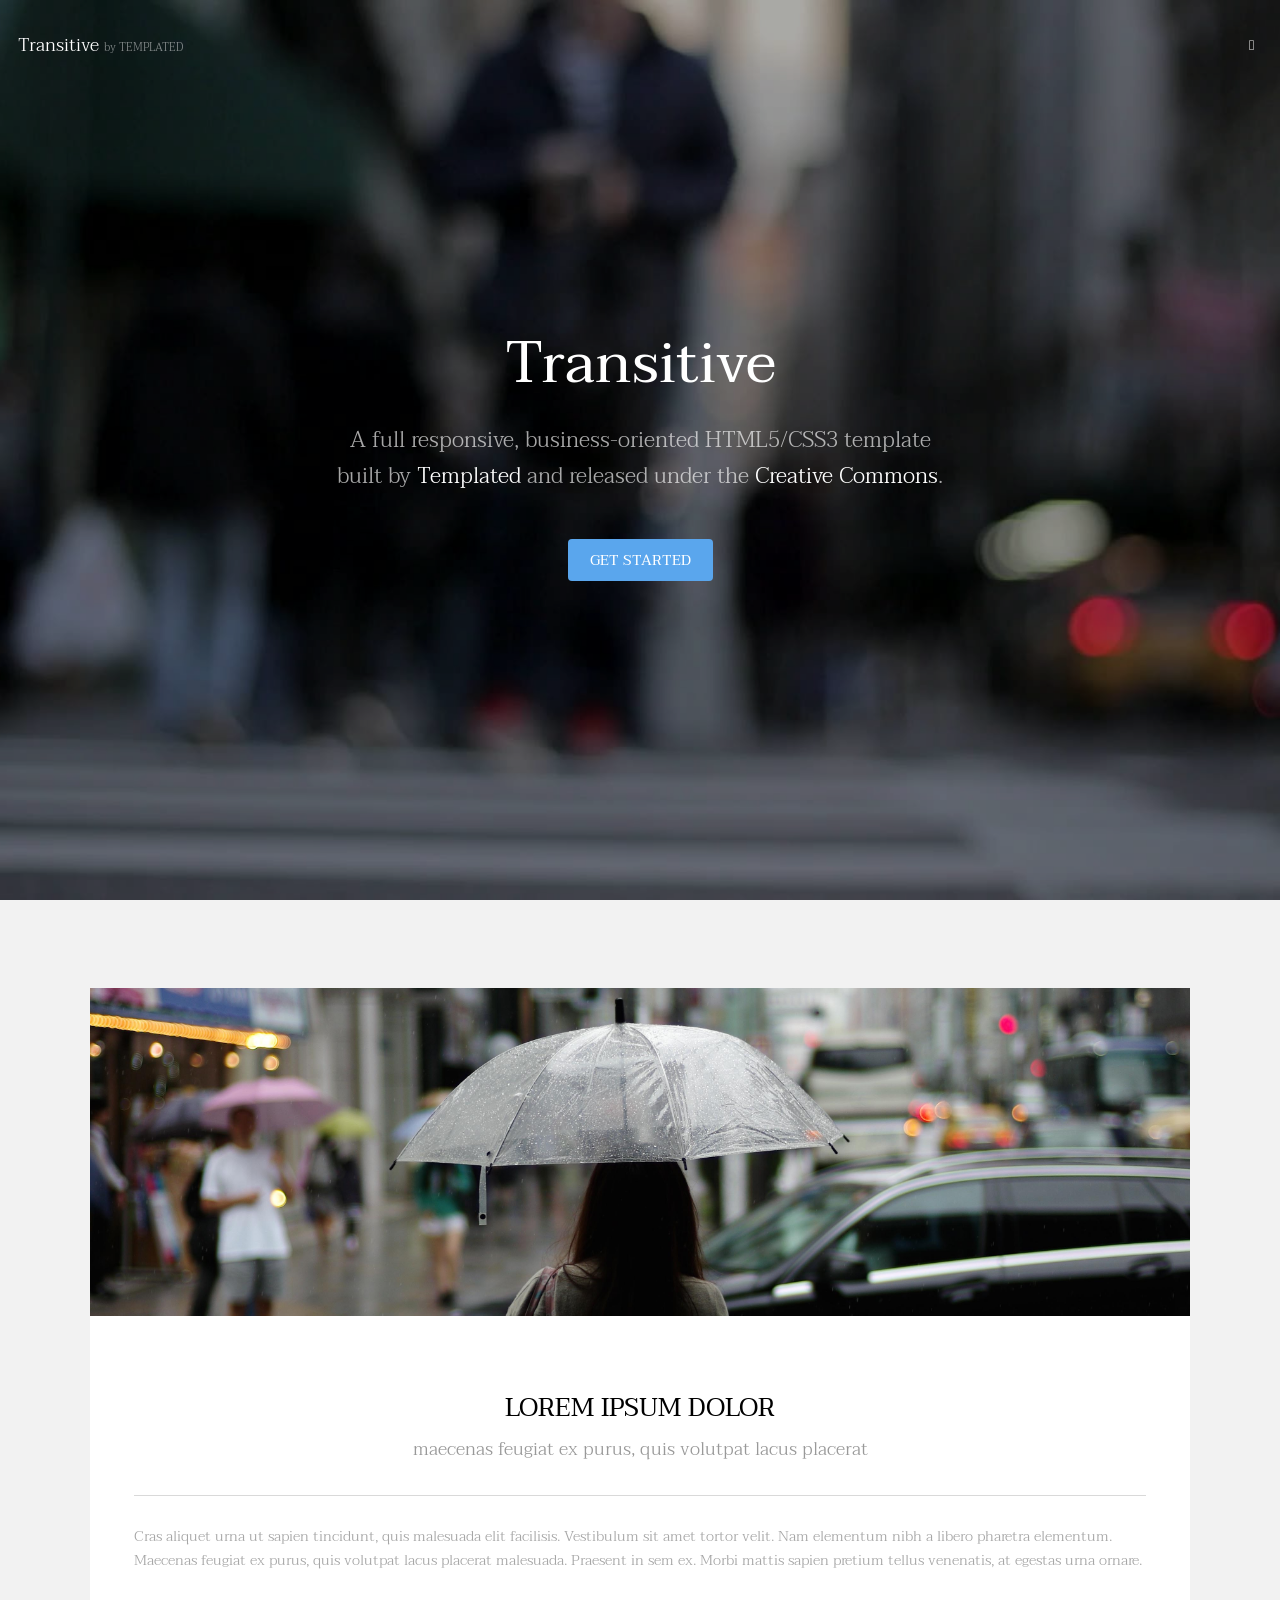
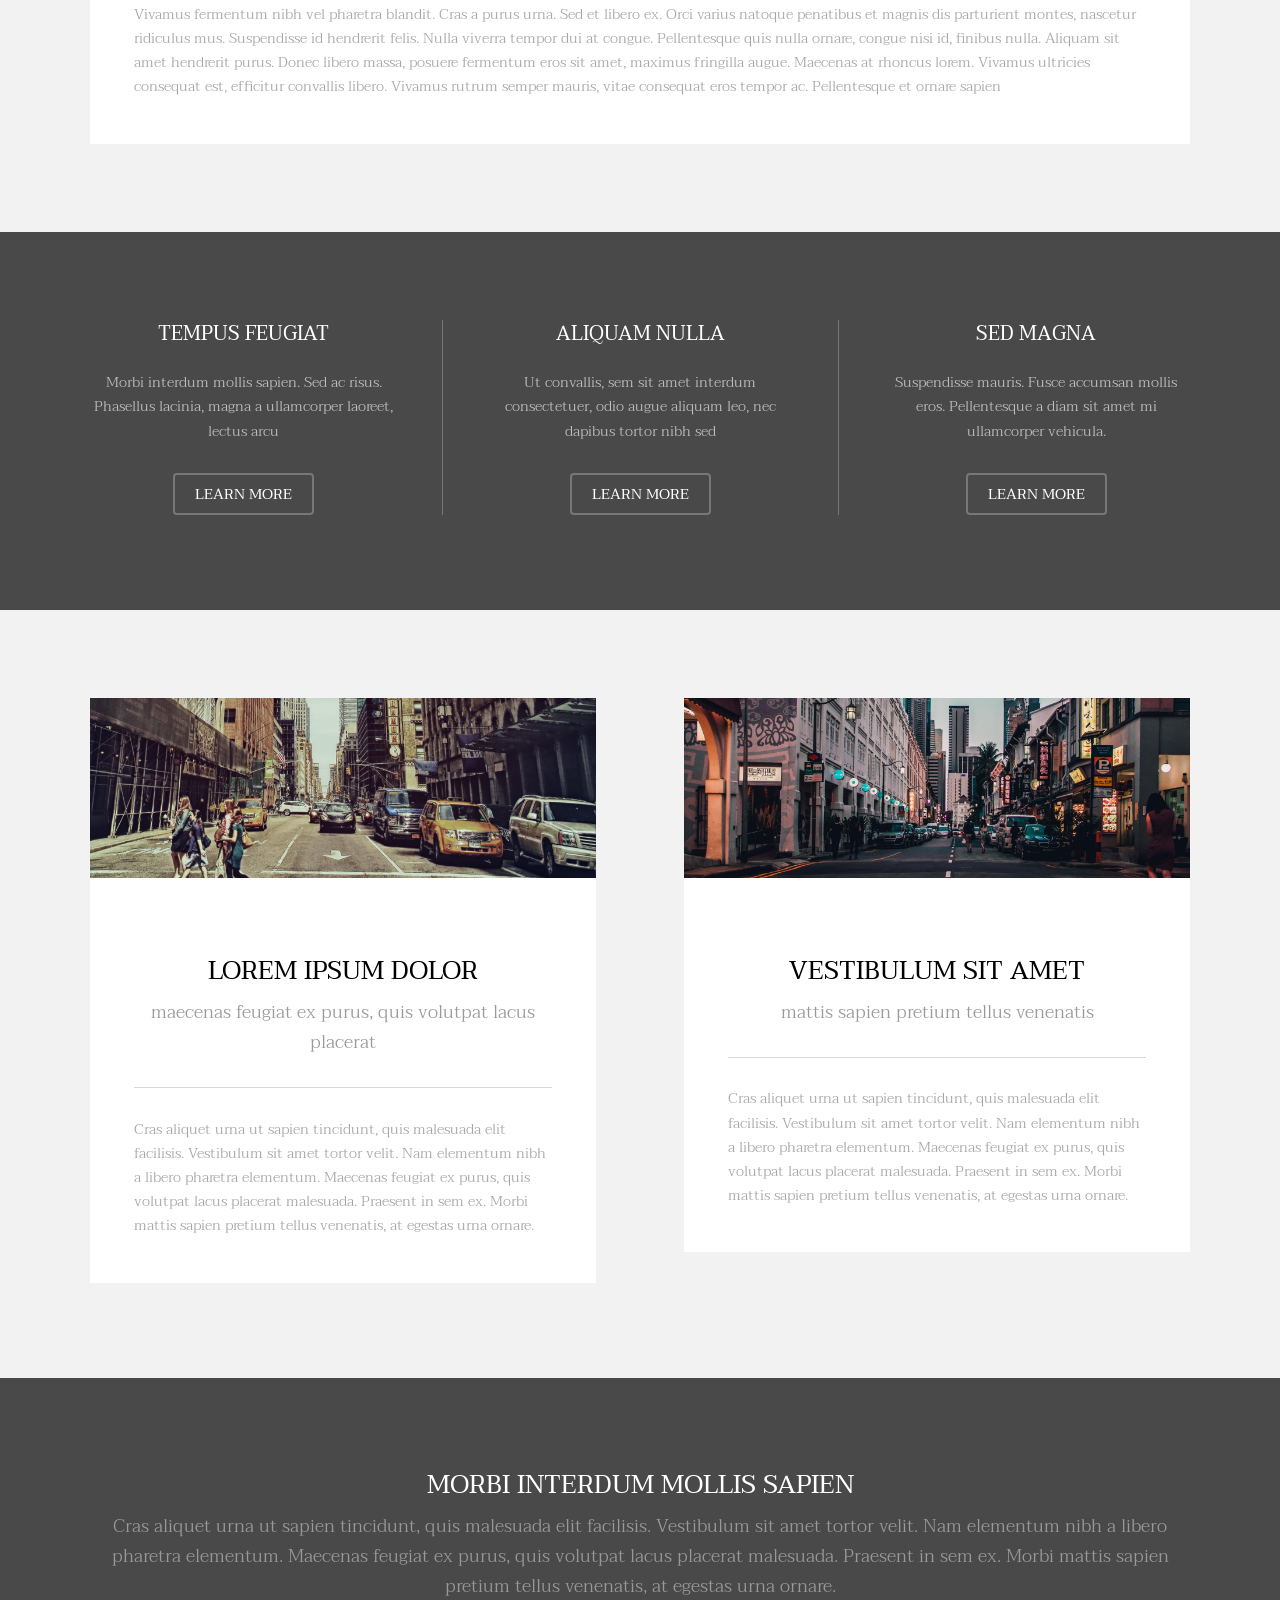
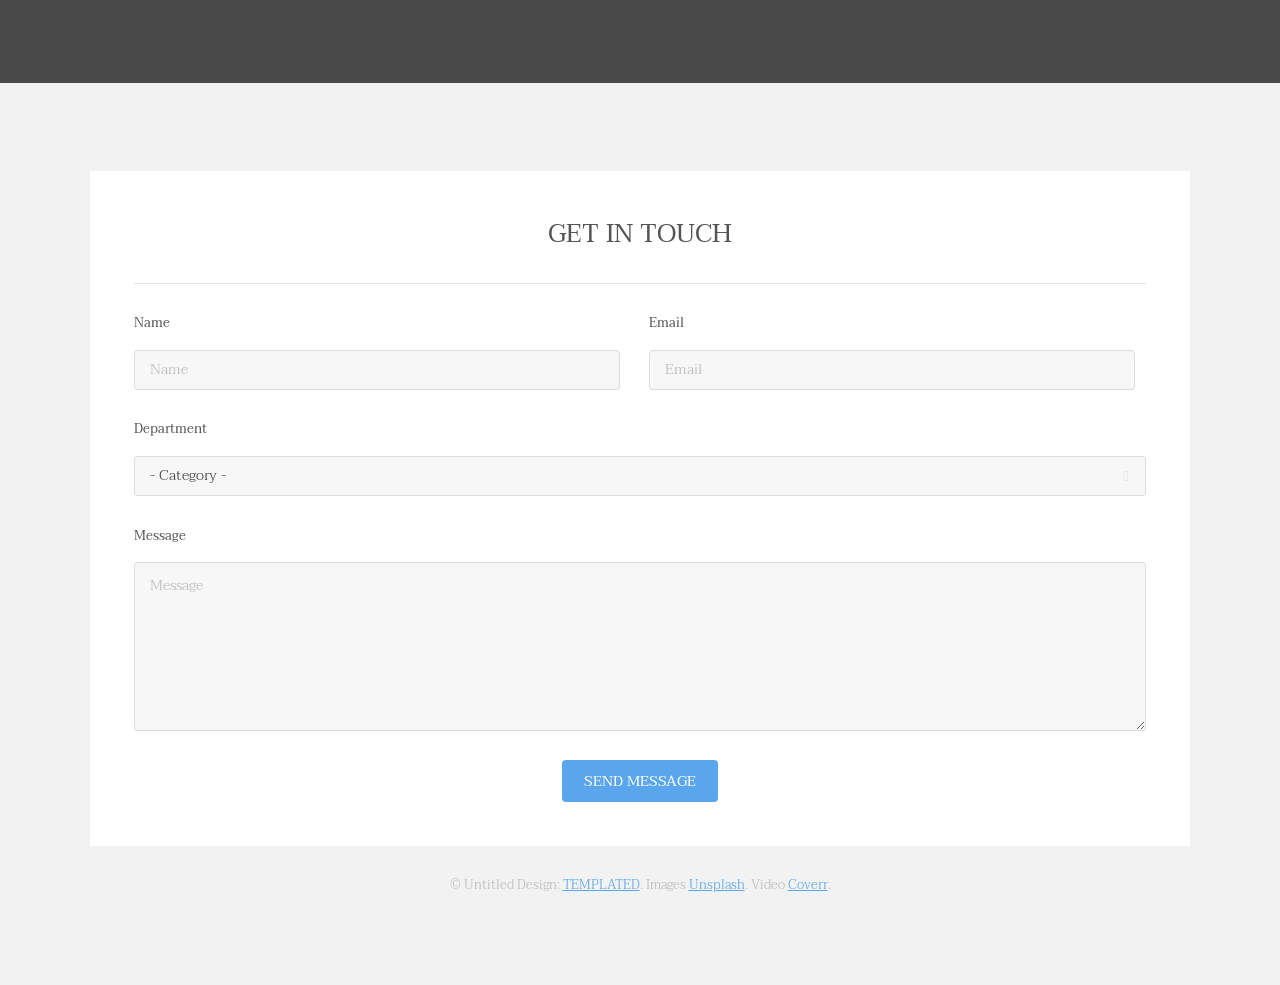
==== Login.html @ 3c57ee2f "Create Login.html" ====
<!DOCTYPE HTML>
<!--
	Transitive by TEMPLATED
	templated.co @templatedco
	Released for free under the Creative Commons Attribution 3.0 license (templated.co/license)
-->
<html>
	<head>
		<title>Transitive by TEMPLATED</title>
		<meta charset="utf-8" />
		<meta name="viewport" content="width=device-width, initial-scale=1" />
		<link rel="stylesheet" href="assets/css/main.css" />
	</head>
	<body>

		<!-- Header -->
			<header id="header" class="alt">
				<div class="logo"><a href="index.html">Transitive <span>by TEMPLATED</span></a></div>
				<a href="#menu" class="toggle"><span>Menu</span></a>
			</header>

		<!-- Nav -->
			<nav id="menu">
				<ul class="links">
					<li><a href="index.html">Home</a></li>
					<li><a href="generic.html">Generic</a></li>
					<li><a href="elements.html">Elements</a></li>
				</ul>
			</nav>

		<!-- Banner -->
		<!--
			To use a video as your background, set data-video to the name of your video without
			its extension (eg. images/banner). Your video must be available in both .mp4 and .webm
			formats to work correctly.
		-->
			<section id="banner" data-video="images/banner">
				<div class="inner">
					<h1>Transitive</h1>
					<p>A full responsive, business-oriented HTML5/CSS3 template<br />
					built by <a href="https://templated.co/">Templated</a> and released under the <a href="https://templated.co/license">Creative Commons</a>.</p>
					<a href="#one" class="button special scrolly">Get Started</a>
				</div>
			</section>

		<!-- One -->
			<section id="one" class="wrapper style2">
				<div class="inner">
					<div>
						<div class="box">
							<div class="image fit">
								<img src="images/pic01.jpg" alt="" />
							</div>
							<div class="content">
								<header class="align-center">
									<h2>Lorem ipsum dolor</h2>
									<p>maecenas feugiat ex purus, quis volutpat lacus placerat</p>
								</header>
								<hr />
								<p> Cras aliquet urna ut sapien tincidunt, quis malesuada elit facilisis. Vestibulum sit amet tortor velit. Nam elementum nibh a libero pharetra elementum. Maecenas feugiat ex purus, quis volutpat lacus placerat malesuada. Praesent in sem ex. Morbi mattis sapien pretium tellus venenatis, at egestas urna ornare.</p>
								<p>Vivamus fermentum nibh vel pharetra blandit. Cras a purus urna. Sed et libero ex. Orci varius natoque penatibus et magnis dis parturient montes, nascetur ridiculus mus. Suspendisse id hendrerit felis. Nulla viverra tempor dui at congue. Pellentesque quis nulla ornare, congue nisi id, finibus nulla. Aliquam sit amet hendrerit purus. Donec libero massa, posuere fermentum eros sit amet, maximus fringilla augue. Maecenas at rhoncus lorem. Vivamus ultricies consequat est, efficitur convallis libero. Vivamus rutrum semper mauris, vitae consequat eros tempor ac. Pellentesque et ornare sapien</p>
							</div>
						</div>
					</div>
				</div>
			</section>

		<!-- Two -->
			<section id="two" class="wrapper style3">
				<div class="inner">
					<div id="flexgrid">
						<div>
							<header>
								<h3>Tempus Feugiat</h3>
							</header>
							<p>Morbi interdum mollis sapien. Sed ac risus. Phasellus lacinia, magna a ullamcorper laoreet, lectus arcu</p>
							<ul class="actions">
								<li><a href="#" class="button alt">Learn More</a></li>
							</ul>
						</div>
						<div>
							<header>
								<h3>Aliquam Nulla</h3>
							</header>
							<p>Ut convallis, sem sit amet interdum consectetuer, odio augue aliquam leo, nec dapibus tortor nibh sed </p>
							<ul class="actions">
								<li><a href="#" class="button alt">Learn More</a></li>
							</ul>
						</div>
						<div>
							<header>
								<h3>Sed Magna</h3>
							</header>
							<p>Suspendisse mauris. Fusce accumsan mollis eros. Pellentesque a diam sit amet mi ullamcorper vehicula.</p>
							<ul class="actions">
								<li><a href="#" class="button alt">Learn More</a></li>
							</ul>
						</div>
					</div>
				</div>
			</section>

		<!-- Three -->
			<section id="three" class="wrapper style2">
				<div class="inner">
					<div class="grid-style">

						<div>
							<div class="box">
								<div class="image fit">
									<img src="images/pic02.jpg" alt="" />
								</div>
								<div class="content">
									<header class="align-center">
										<h2>Lorem ipsum dolor</h2>
										<p>maecenas feugiat ex purus, quis volutpat lacus placerat</p>
									</header>
									<hr />
									<p> Cras aliquet urna ut sapien tincidunt, quis malesuada elit facilisis. Vestibulum sit amet tortor velit. Nam elementum nibh a libero pharetra elementum. Maecenas feugiat ex purus, quis volutpat lacus placerat malesuada. Praesent in sem ex. Morbi mattis sapien pretium tellus venenatis, at egestas urna ornare.</p>
								</div>
							</div>
						</div>

						<div>
							<div class="box">
								<div class="image fit">
									<img src="images/pic03.jpg" alt="" />
								</div>
								<div class="content">
									<header class="align-center">
										<h2>Vestibulum sit amet</h2>
										<p>mattis sapien pretium tellus venenatis</p>
									</header>
									<hr />
									<p> Cras aliquet urna ut sapien tincidunt, quis malesuada elit facilisis. Vestibulum sit amet tortor velit. Nam elementum nibh a libero pharetra elementum. Maecenas feugiat ex purus, quis volutpat lacus placerat malesuada. Praesent in sem ex. Morbi mattis sapien pretium tellus venenatis, at egestas urna ornare.</p>
								</div>
							</div>
						</div>

					</div>
				</div>
			</section>

		<!-- Four -->
			<section id="four" class="wrapper style3">
				<div class="inner">

					<header class="align-center">
						<h2>Morbi interdum mollis sapien</h2>
						<p>Cras aliquet urna ut sapien tincidunt, quis malesuada elit facilisis. Vestibulum sit amet tortor velit. Nam elementum nibh a libero pharetra elementum. Maecenas feugiat ex purus, quis volutpat lacus placerat malesuada. Praesent in sem ex. Morbi mattis sapien pretium tellus venenatis, at egestas urna ornare.</p>
					</header>

				</div>
			</section>

		<!-- Footer -->
			<footer id="footer" class="wrapper">
				<div class="inner">
					<section>
						<div class="box">
							<div class="content">
								<h2 class="align-center">Get in Touch</h2>
								<hr />
								<form action="#" method="post">
									<div class="field half first">
										<label for="name">Name</label>
										<input name="name" id="name" type="text" placeholder="Name">
									</div>
									<div class="field half">
										<label for="email">Email</label>
										<input name="email" id="email" type="email" placeholder="Email">
									</div>
									<div class="field">
										<label for="dept">Department</label>
										<div class="select-wrapper">
											<select name="dept" id="dept">
												<option value="">- Category -</option>
												<option value="1">Manufacturing</option>
												<option value="1">Shipping</option>
												<option value="1">Administration</option>
												<option value="1">Human Resources</option>
											</select>
										</div>
									</div>
									<div class="field">
										<label for="message">Message</label>
										<textarea name="message" id="message" rows="6" placeholder="Message"></textarea>
									</div>
									<ul class="actions align-center">
										<li><input value="Send Message" class="button special" type="submit"></li>
									</ul>
								</form>
							</div>
						</div>
					</section>
					<div class="copyright">
						&copy; Untitled Design: <a href="https://templated.co/">TEMPLATED</a>. Images <a href="https://unsplash.com/">Unsplash</a>. Video <a href="http://coverr.co/">Coverr</a>.
					</div>
				</div>
			</footer>

		<!-- Scripts -->
			<script src="assets/js/jquery.min.js"></script>
			<script src="assets/js/jquery.scrolly.min.js"></script>
			<script src="assets/js/jquery.scrollex.min.js"></script>
			<script src="assets/js/skel.min.js"></script>
			<script src="assets/js/util.js"></script>
			<script src="assets/js/main.js"></script>

	</body>
</html>
---- assets/css/main.css ----
@charset "UTF-8";
@import url(font-awesome.min.css);
@import url("https://fonts.googleapis.com/css?family=Taviraj:300,400,700,300i,400i,700i");

/*
	Transitive by TEMPLATED
	templated.co @templatedco
	Released for free under the Creative Commons Attribution 3.0 license (templated.co/license)
*/

/* Reset */

	html, body, div, span, applet, object, iframe, h1, h2, h3, h4, h5, h6, p, blockquote, pre, a, abbr, acronym, address, big, cite, code, del, dfn, em, img, ins, kbd, q, s, samp, small, strike, strong, sub, sup, tt, var, b, u, i, center, dl, dt, dd, ol, ul, li, fieldset, form, label, legend, table, caption, tbody, tfoot, thead, tr, th, td, article, aside, canvas, details, embed, figure, figcaption, footer, header, hgroup, menu, nav, output, ruby, section, summary, time, mark, audio, video {
		margin: 0;
		padding: 0;
		border: 0;
		font-size: 100%;
		font: inherit;
		vertical-align: baseline;
	}

	article, aside, details, figcaption, figure, footer, header, hgroup, menu, nav, section {
		display: block;
	}

	body {
		line-height: 1;
	}

	ol, ul {
		list-style: none;
	}

	blockquote, q {
		quotes: none;
	}

	blockquote:before, blockquote:after, q:before, q:after {
		content: '';
		content: none;
	}

	table {
		border-collapse: collapse;
		border-spacing: 0;
	}

	body {
		-webkit-text-size-adjust: none;
	}

/* Box Model */

	*, *:before, *:after {
		-moz-box-sizing: border-box;
		-webkit-box-sizing: border-box;
		box-sizing: border-box;
	}

/* Containers */

	.container {
		margin-left: auto;
		margin-right: auto;
	}

	.container.\31 25\25 {
		width: 100%;
		max-width: 100rem;
		min-width: 80rem;
	}

	.container.\37 5\25 {
		width: 60rem;
	}

	.container.\35 0\25 {
		width: 40rem;
	}

	.container.\32 5\25 {
		width: 20rem;
	}

	.container {
		width: 80rem;
	}

	@media screen and (max-width: 1680px) {

		.container.\31 25\25 {
			width: 100%;
			max-width: 100rem;
			min-width: 80rem;
		}

		.container.\37 5\25 {
			width: 60rem;
		}

		.container.\35 0\25 {
			width: 40rem;
		}

		.container.\32 5\25 {
			width: 20rem;
		}

		.container {
			width: 80rem;
		}

	}

	@media screen and (max-width: 1280px) {

		.container.\31 25\25 {
			width: 100%;
			max-width: 81.25rem;
			min-width: 65rem;
		}

		.container.\37 5\25 {
			width: 48.75rem;
		}

		.container.\35 0\25 {
			width: 32.5rem;
		}

		.container.\32 5\25 {
			width: 16.25rem;
		}

		.container {
			width: 65rem;
		}

	}

	@media screen and (max-width: 980px) {

		.container.\31 25\25 {
			width: 100%;
			max-width: 112.5%;
			min-width: 90%;
		}

		.container.\37 5\25 {
			width: 67.5%;
		}

		.container.\35 0\25 {
			width: 45%;
		}

		.container.\32 5\25 {
			width: 22.5%;
		}

		.container {
			width: 90%;
		}

	}

	@media screen and (max-width: 736px) {

		.container.\31 25\25 {
			width: 100%;
			max-width: 112.5%;
			min-width: 90%;
		}

		.container.\37 5\25 {
			width: 67.5%;
		}

		.container.\35 0\25 {
			width: 45%;
		}

		.container.\32 5\25 {
			width: 22.5%;
		}

		.container {
			width: 90% !important;
		}

	}

	@media screen and (max-width: 480px) {

		.container.\31 25\25 {
			width: 100%;
			max-width: 112.5%;
			min-width: 90%;
		}

		.container.\37 5\25 {
			width: 67.5%;
		}

		.container.\35 0\25 {
			width: 45%;
		}

		.container.\32 5\25 {
			width: 22.5%;
		}

		.container {
			width: 90% !important;
		}

	}

/* Grid */

	.row {
		border-bottom: solid 1px transparent;
		-moz-box-sizing: border-box;
		-webkit-box-sizing: border-box;
		box-sizing: border-box;
	}

	.row > * {
		float: left;
		-moz-box-sizing: border-box;
		-webkit-box-sizing: border-box;
		box-sizing: border-box;
	}

	.row:after, .row:before {
		content: '';
		display: block;
		clear: both;
		height: 0;
	}

	.row.uniform > * > :first-child {
		margin-top: 0;
	}

	.row.uniform > * > :last-child {
		margin-bottom: 0;
	}

	.row.\30 \25 > * {
		padding: 0 0 0 0rem;
	}

	.row.\30 \25 {
		margin: 0 0 -1px 0rem;
	}

	.row.uniform.\30 \25 > * {
		padding: 0rem 0 0 0rem;
	}

	.row.uniform.\30 \25 {
		margin: 0rem 0 -1px 0rem;
	}

	.row > * {
		padding: 0 0 0 2rem;
	}

	.row {
		margin: 0 0 -1px -2rem;
	}

	.row.uniform > * {
		padding: 2rem 0 0 2rem;
	}

	.row.uniform {
		margin: -2rem 0 -1px -2rem;
	}

	.row.\32 00\25 > * {
		padding: 0 0 0 4rem;
	}

	.row.\32 00\25 {
		margin: 0 0 -1px -4rem;
	}

	.row.uniform.\32 00\25 > * {
		padding: 4rem 0 0 4rem;
	}

	.row.uniform.\32 00\25 {
		margin: -4rem 0 -1px -4rem;
	}

	.row.\31 50\25 > * {
		padding: 0 0 0 3rem;
	}

	.row.\31 50\25 {
		margin: 0 0 -1px -3rem;
	}

	.row.uniform.\31 50\25 > * {
		padding: 3rem 0 0 3rem;
	}

	.row.uniform.\31 50\25 {
		margin: -3rem 0 -1px -3rem;
	}

	.row.\35 0\25 > * {
		padding: 0 0 0 1rem;
	}

	.row.\35 0\25 {
		margin: 0 0 -1px -1rem;
	}

	.row.uniform.\35 0\25 > * {
		padding: 1rem 0 0 1rem;
	}

	.row.uniform.\35 0\25 {
		margin: -1rem 0 -1px -1rem;
	}

	.row.\32 5\25 > * {
		padding: 0 0 0 0.5rem;
	}

	.row.\32 5\25 {
		margin: 0 0 -1px -0.5rem;
	}

	.row.uniform.\32 5\25 > * {
		padding: 0.5rem 0 0 0.5rem;
	}

	.row.uniform.\32 5\25 {
		margin: -0.5rem 0 -1px -0.5rem;
	}

	.\31 2u, .\31 2u\24 {
		width: 100%;
		clear: none;
		margin-left: 0;
	}

	.\31 1u, .\31 1u\24 {
		width: 91.6666666667%;
		clear: none;
		margin-left: 0;
	}

	.\31 0u, .\31 0u\24 {
		width: 83.3333333333%;
		clear: none;
		margin-left: 0;
	}

	.\39 u, .\39 u\24 {
		width: 75%;
		clear: none;
		margin-left: 0;
	}

	.\38 u, .\38 u\24 {
		width: 66.6666666667%;
		clear: none;
		margin-left: 0;
	}

	.\37 u, .\37 u\24 {
		width: 58.3333333333%;
		clear: none;
		margin-left: 0;
	}

	.\36 u, .\36 u\24 {
		width: 50%;
		clear: none;
		margin-left: 0;
	}

	.\35 u, .\35 u\24 {
		width: 41.6666666667%;
		clear: none;
		margin-left: 0;
	}

	.\34 u, .\34 u\24 {
		width: 33.3333333333%;
		clear: none;
		margin-left: 0;
	}

	.\33 u, .\33 u\24 {
		width: 25%;
		clear: none;
		margin-left: 0;
	}

	.\32 u, .\32 u\24 {
		width: 16.6666666667%;
		clear: none;
		margin-left: 0;
	}

	.\31 u, .\31 u\24 {
		width: 8.3333333333%;
		clear: none;
		margin-left: 0;
	}

	.\31 2u\24 + *,
	.\31 1u\24 + *,
	.\31 0u\24 + *,
	.\39 u\24 + *,
	.\38 u\24 + *,
	.\37 u\24 + *,
	.\36 u\24 + *,
	.\35 u\24 + *,
	.\34 u\24 + *,
	.\33 u\24 + *,
	.\32 u\24 + *,
	.\31 u\24 + * {
		clear: left;
	}

	.\-11u {
		margin-left: 91.66667%;
	}

	.\-10u {
		margin-left: 83.33333%;
	}

	.\-9u {
		margin-left: 75%;
	}

	.\-8u {
		margin-left: 66.66667%;
	}

	.\-7u {
		margin-left: 58.33333%;
	}

	.\-6u {
		margin-left: 50%;
	}

	.\-5u {
		margin-left: 41.66667%;
	}

	.\-4u {
		margin-left: 33.33333%;
	}

	.\-3u {
		margin-left: 25%;
	}

	.\-2u {
		margin-left: 16.66667%;
	}

	.\-1u {
		margin-left: 8.33333%;
	}

	@media screen and (max-width: 1680px) {

		.row > * {
			padding: 0 0 0 2rem;
		}

		.row {
			margin: 0 0 -1px -2rem;
		}

		.row.uniform > * {
			padding: 2rem 0 0 2rem;
		}

		.row.uniform {
			margin: -2rem 0 -1px -2rem;
		}

		.row.\32 00\25 > * {
			padding: 0 0 0 4rem;
		}

		.row.\32 00\25 {
			margin: 0 0 -1px -4rem;
		}

		.row.uniform.\32 00\25 > * {
			padding: 4rem 0 0 4rem;
		}

		.row.uniform.\32 00\25 {
			margin: -4rem 0 -1px -4rem;
		}

		.row.\31 50\25 > * {
			padding: 0 0 0 3rem;
		}

		.row.\31 50\25 {
			margin: 0 0 -1px -3rem;
		}

		.row.uniform.\31 50\25 > * {
			padding: 3rem 0 0 3rem;
		}

		.row.uniform.\31 50\25 {
			margin: -3rem 0 -1px -3rem;
		}

		.row.\35 0\25 > * {
			padding: 0 0 0 1rem;
		}

		.row.\35 0\25 {
			margin: 0 0 -1px -1rem;
		}

		.row.uniform.\35 0\25 > * {
			padding: 1rem 0 0 1rem;
		}

		.row.uniform.\35 0\25 {
			margin: -1rem 0 -1px -1rem;
		}

		.row.\32 5\25 > * {
			padding: 0 0 0 0.5rem;
		}

		.row.\32 5\25 {
			margin: 0 0 -1px -0.5rem;
		}

		.row.uniform.\32 5\25 > * {
			padding: 0.5rem 0 0 0.5rem;
		}

		.row.uniform.\32 5\25 {
			margin: -0.5rem 0 -1px -0.5rem;
		}

		.\31 2u\28xlarge\29, .\31 2u\24\28xlarge\29 {
			width: 100%;
			clear: none;
			margin-left: 0;
		}

		.\31 1u\28xlarge\29, .\31 1u\24\28xlarge\29 {
			width: 91.6666666667%;
			clear: none;
			margin-left: 0;
		}

		.\31 0u\28xlarge\29, .\31 0u\24\28xlarge\29 {
			width: 83.3333333333%;
			clear: none;
			margin-left: 0;
		}

		.\39 u\28xlarge\29, .\39 u\24\28xlarge\29 {
			width: 75%;
			clear: none;
			margin-left: 0;
		}

		.\38 u\28xlarge\29, .\38 u\24\28xlarge\29 {
			width: 66.6666666667%;
			clear: none;
			margin-left: 0;
		}

		.\37 u\28xlarge\29, .\37 u\24\28xlarge\29 {
			width: 58.3333333333%;
			clear: none;
			margin-left: 0;
		}

		.\36 u\28xlarge\29, .\36 u\24\28xlarge\29 {
			width: 50%;
			clear: none;
			margin-left: 0;
		}

		.\35 u\28xlarge\29, .\35 u\24\28xlarge\29 {
			width: 41.6666666667%;
			clear: none;
			margin-left: 0;
		}

		.\34 u\28xlarge\29, .\34 u\24\28xlarge\29 {
			width: 33.3333333333%;
			clear: none;
			margin-left: 0;
		}

		.\33 u\28xlarge\29, .\33 u\24\28xlarge\29 {
			width: 25%;
			clear: none;
			margin-left: 0;
		}

		.\32 u\28xlarge\29, .\32 u\24\28xlarge\29 {
			width: 16.6666666667%;
			clear: none;
			margin-left: 0;
		}

		.\31 u\28xlarge\29, .\31 u\24\28xlarge\29 {
			width: 8.3333333333%;
			clear: none;
			margin-left: 0;
		}

		.\31 2u\24\28xlarge\29 + *,
		.\31 1u\24\28xlarge\29 + *,
		.\31 0u\24\28xlarge\29 + *,
		.\39 u\24\28xlarge\29 + *,
		.\38 u\24\28xlarge\29 + *,
		.\37 u\24\28xlarge\29 + *,
		.\36 u\24\28xlarge\29 + *,
		.\35 u\24\28xlarge\29 + *,
		.\34 u\24\28xlarge\29 + *,
		.\33 u\24\28xlarge\29 + *,
		.\32 u\24\28xlarge\29 + *,
		.\31 u\24\28xlarge\29 + * {
			clear: left;
		}

		.\-11u\28xlarge\29 {
			margin-left: 91.66667%;
		}

		.\-10u\28xlarge\29 {
			margin-left: 83.33333%;
		}

		.\-9u\28xlarge\29 {
			margin-left: 75%;
		}

		.\-8u\28xlarge\29 {
			margin-left: 66.66667%;
		}

		.\-7u\28xlarge\29 {
			margin-left: 58.33333%;
		}

		.\-6u\28xlarge\29 {
			margin-left: 50%;
		}

		.\-5u\28xlarge\29 {
			margin-left: 41.66667%;
		}

		.\-4u\28xlarge\29 {
			margin-left: 33.33333%;
		}

		.\-3u\28xlarge\29 {
			margin-left: 25%;
		}

		.\-2u\28xlarge\29 {
			margin-left: 16.66667%;
		}

		.\-1u\28xlarge\29 {
			margin-left: 8.33333%;
		}

	}

	@media screen and (max-width: 1280px) {

		.row > * {
			padding: 0 0 0 1.5rem;
		}

		.row {
			margin: 0 0 -1px -1.5rem;
		}

		.row.uniform > * {
			padding: 1.5rem 0 0 1.5rem;
		}

		.row.uniform {
			margin: -1.5rem 0 -1px -1.5rem;
		}

		.row.\32 00\25 > * {
			padding: 0 0 0 3rem;
		}

		.row.\32 00\25 {
			margin: 0 0 -1px -3rem;
		}

		.row.uniform.\32 00\25 > * {
			padding: 3rem 0 0 3rem;
		}

		.row.uniform.\32 00\25 {
			margin: -3rem 0 -1px -3rem;
		}

		.row.\31 50\25 > * {
			padding: 0 0 0 2.25rem;
		}

		.row.\31 50\25 {
			margin: 0 0 -1px -2.25rem;
		}

		.row.uniform.\31 50\25 > * {
			padding: 2.25rem 0 0 2.25rem;
		}

		.row.uniform.\31 50\25 {
			margin: -2.25rem 0 -1px -2.25rem;
		}

		.row.\35 0\25 > * {
			padding: 0 0 0 0.75rem;
		}

		.row.\35 0\25 {
			margin: 0 0 -1px -0.75rem;
		}

		.row.uniform.\35 0\25 > * {
			padding: 0.75rem 0 0 0.75rem;
		}

		.row.uniform.\35 0\25 {
			margin: -0.75rem 0 -1px -0.75rem;
		}

		.row.\32 5\25 > * {
			padding: 0 0 0 0.375rem;
		}

		.row.\32 5\25 {
			margin: 0 0 -1px -0.375rem;
		}

		.row.uniform.\32 5\25 > * {
			padding: 0.375rem 0 0 0.375rem;
		}

		.row.uniform.\32 5\25 {
			margin: -0.375rem 0 -1px -0.375rem;
		}

		.\31 2u\28large\29, .\31 2u\24\28large\29 {
			width: 100%;
			clear: none;
			margin-left: 0;
		}

		.\31 1u\28large\29, .\31 1u\24\28large\29 {
			width: 91.6666666667%;
			clear: none;
			margin-left: 0;
		}

		.\31 0u\28large\29, .\31 0u\24\28large\29 {
			width: 83.3333333333%;
			clear: none;
			margin-left: 0;
		}

		.\39 u\28large\29, .\39 u\24\28large\29 {
			width: 75%;
			clear: none;
			margin-left: 0;
		}

		.\38 u\28large\29, .\38 u\24\28large\29 {
			width: 66.6666666667%;
			clear: none;
			margin-left: 0;
		}

		.\37 u\28large\29, .\37 u\24\28large\29 {
			width: 58.3333333333%;
			clear: none;
			margin-left: 0;
		}

		.\36 u\28large\29, .\36 u\24\28large\29 {
			width: 50%;
			clear: none;
			margin-left: 0;
		}

		.\35 u\28large\29, .\35 u\24\28large\29 {
			width: 41.6666666667%;
			clear: none;
			margin-left: 0;
		}

		.\34 u\28large\29, .\34 u\24\28large\29 {
			width: 33.3333333333%;
			clear: none;
			margin-left: 0;
		}

		.\33 u\28large\29, .\33 u\24\28large\29 {
			width: 25%;
			clear: none;
			margin-left: 0;
		}

		.\32 u\28large\29, .\32 u\24\28large\29 {
			width: 16.6666666667%;
			clear: none;
			margin-left: 0;
		}

		.\31 u\28large\29, .\31 u\24\28large\29 {
			width: 8.3333333333%;
			clear: none;
			margin-left: 0;
		}

		.\31 2u\24\28large\29 + *,
		.\31 1u\24\28large\29 + *,
		.\31 0u\24\28large\29 + *,
		.\39 u\24\28large\29 + *,
		.\38 u\24\28large\29 + *,
		.\37 u\24\28large\29 + *,
		.\36 u\24\28large\29 + *,
		.\35 u\24\28large\29 + *,
		.\34 u\24\28large\29 + *,
		.\33 u\24\28large\29 + *,
		.\32 u\24\28large\29 + *,
		.\31 u\24\28large\29 + * {
			clear: left;
		}

		.\-11u\28large\29 {
			margin-left: 91.66667%;
		}

		.\-10u\28large\29 {
			margin-left: 83.33333%;
		}

		.\-9u\28large\29 {
			margin-left: 75%;
		}

		.\-8u\28large\29 {
			margin-left: 66.66667%;
		}

		.\-7u\28large\29 {
			margin-left: 58.33333%;
		}

		.\-6u\28large\29 {
			margin-left: 50%;
		}

		.\-5u\28large\29 {
			margin-left: 41.66667%;
		}

		.\-4u\28large\29 {
			margin-left: 33.33333%;
		}

		.\-3u\28large\29 {
			margin-left: 25%;
		}

		.\-2u\28large\29 {
			margin-left: 16.66667%;
		}

		.\-1u\28large\29 {
			margin-left: 8.33333%;
		}

	}

	@media screen and (max-width: 980px) {

		.row > * {
			padding: 0 0 0 1.5rem;
		}

		.row {
			margin: 0 0 -1px -1.5rem;
		}

		.row.uniform > * {
			padding: 1.5rem 0 0 1.5rem;
		}

		.row.uniform {
			margin: -1.5rem 0 -1px -1.5rem;
		}

		.row.\32 00\25 > * {
			padding: 0 0 0 3rem;
		}

		.row.\32 00\25 {
			margin: 0 0 -1px -3rem;
		}

		.row.uniform.\32 00\25 > * {
			padding: 3rem 0 0 3rem;
		}

		.row.uniform.\32 00\25 {
			margin: -3rem 0 -1px -3rem;
		}

		.row.\31 50\25 > * {
			padding: 0 0 0 2.25rem;
		}

		.row.\31 50\25 {
			margin: 0 0 -1px -2.25rem;
		}

		.row.uniform.\31 50\25 > * {
			padding: 2.25rem 0 0 2.25rem;
		}

		.row.uniform.\31 50\25 {
			margin: -2.25rem 0 -1px -2.25rem;
		}

		.row.\35 0\25 > * {
			padding: 0 0 0 0.75rem;
		}

		.row.\35 0\25 {
			margin: 0 0 -1px -0.75rem;
		}

		.row.uniform.\35 0\25 > * {
			padding: 0.75rem 0 0 0.75rem;
		}

		.row.uniform.\35 0\25 {
			margin: -0.75rem 0 -1px -0.75rem;
		}

		.row.\32 5\25 > * {
			padding: 0 0 0 0.375rem;
		}

		.row.\32 5\25 {
			margin: 0 0 -1px -0.375rem;
		}

		.row.uniform.\32 5\25 > * {
			padding: 0.375rem 0 0 0.375rem;
		}

		.row.uniform.\32 5\25 {
			margin: -0.375rem 0 -1px -0.375rem;
		}

		.\31 2u\28medium\29, .\31 2u\24\28medium\29 {
			width: 100%;
			clear: none;
			margin-left: 0;
		}

		.\31 1u\28medium\29, .\31 1u\24\28medium\29 {
			width: 91.6666666667%;
			clear: none;
			margin-left: 0;
		}

		.\31 0u\28medium\29, .\31 0u\24\28medium\29 {
			width: 83.3333333333%;
			clear: none;
			margin-left: 0;
		}

		.\39 u\28medium\29, .\39 u\24\28medium\29 {
			width: 75%;
			clear: none;
			margin-left: 0;
		}

		.\38 u\28medium\29, .\38 u\24\28medium\29 {
			width: 66.6666666667%;
			clear: none;
			margin-left: 0;
		}

		.\37 u\28medium\29, .\37 u\24\28medium\29 {
			width: 58.3333333333%;
			clear: none;
			margin-left: 0;
		}

		.\36 u\28medium\29, .\36 u\24\28medium\29 {
			width: 50%;
			clear: none;
			margin-left: 0;
		}

		.\35 u\28medium\29, .\35 u\24\28medium\29 {
			width: 41.6666666667%;
			clear: none;
			margin-left: 0;
		}

		.\34 u\28medium\29, .\34 u\24\28medium\29 {
			width: 33.3333333333%;
			clear: none;
			margin-left: 0;
		}

		.\33 u\28medium\29, .\33 u\24\28medium\29 {
			width: 25%;
			clear: none;
			margin-left: 0;
		}

		.\32 u\28medium\29, .\32 u\24\28medium\29 {
			width: 16.6666666667%;
			clear: none;
			margin-left: 0;
		}

		.\31 u\28medium\29, .\31 u\24\28medium\29 {
			width: 8.3333333333%;
			clear: none;
			margin-left: 0;
		}

		.\31 2u\24\28medium\29 + *,
		.\31 1u\24\28medium\29 + *,
		.\31 0u\24\28medium\29 + *,
		.\39 u\24\28medium\29 + *,
		.\38 u\24\28medium\29 + *,
		.\37 u\24\28medium\29 + *,
		.\36 u\24\28medium\29 + *,
		.\35 u\24\28medium\29 + *,
		.\34 u\24\28medium\29 + *,
		.\33 u\24\28medium\29 + *,
		.\32 u\24\28medium\29 + *,
		.\31 u\24\28medium\29 + * {
			clear: left;
		}

		.\-11u\28medium\29 {
			margin-left: 91.66667%;
		}

		.\-10u\28medium\29 {
			margin-left: 83.33333%;
		}

		.\-9u\28medium\29 {
			margin-left: 75%;
		}

		.\-8u\28medium\29 {
			margin-left: 66.66667%;
		}

		.\-7u\28medium\29 {
			margin-left: 58.33333%;
		}

		.\-6u\28medium\29 {
			margin-left: 50%;
		}

		.\-5u\28medium\29 {
			margin-left: 41.66667%;
		}

		.\-4u\28medium\29 {
			margin-left: 33.33333%;
		}

		.\-3u\28medium\29 {
			margin-left: 25%;
		}

		.\-2u\28medium\29 {
			margin-left: 16.66667%;
		}

		.\-1u\28medium\29 {
			margin-left: 8.33333%;
		}

	}

	@media screen and (max-width: 736px) {

		.row > * {
			padding: 0 0 0 1.25rem;
		}

		.row {
			margin: 0 0 -1px -1.25rem;
		}

		.row.uniform > * {
			padding: 1.25rem 0 0 1.25rem;
		}

		.row.uniform {
			margin: -1.25rem 0 -1px -1.25rem;
		}

		.row.\32 00\25 > * {
			padding: 0 0 0 2.5rem;
		}

		.row.\32 00\25 {
			margin: 0 0 -1px -2.5rem;
		}

		.row.uniform.\32 00\25 > * {
			padding: 2.5rem 0 0 2.5rem;
		}

		.row.uniform.\32 00\25 {
			margin: -2.5rem 0 -1px -2.5rem;
		}

		.row.\31 50\25 > * {
			padding: 0 0 0 1.875rem;
		}

		.row.\31 50\25 {
			margin: 0 0 -1px -1.875rem;
		}

		.row.uniform.\31 50\25 > * {
			padding: 1.875rem 0 0 1.875rem;
		}

		.row.uniform.\31 50\25 {
			margin: -1.875rem 0 -1px -1.875rem;
		}

		.row.\35 0\25 > * {
			padding: 0 0 0 0.625rem;
		}

		.row.\35 0\25 {
			margin: 0 0 -1px -0.625rem;
		}

		.row.uniform.\35 0\25 > * {
			padding: 0.625rem 0 0 0.625rem;
		}

		.row.uniform.\35 0\25 {
			margin: -0.625rem 0 -1px -0.625rem;
		}

		.row.\32 5\25 > * {
			padding: 0 0 0 0.3125rem;
		}

		.row.\32 5\25 {
			margin: 0 0 -1px -0.3125rem;
		}

		.row.uniform.\32 5\25 > * {
			padding: 0.3125rem 0 0 0.3125rem;
		}

		.row.uniform.\32 5\25 {
			margin: -0.3125rem 0 -1px -0.3125rem;
		}

		.\31 2u\28small\29, .\31 2u\24\28small\29 {
			width: 100%;
			clear: none;
			margin-left: 0;
		}

		.\31 1u\28small\29, .\31 1u\24\28small\29 {
			width: 91.6666666667%;
			clear: none;
			margin-left: 0;
		}

		.\31 0u\28small\29, .\31 0u\24\28small\29 {
			width: 83.3333333333%;
			clear: none;
			margin-left: 0;
		}

		.\39 u\28small\29, .\39 u\24\28small\29 {
			width: 75%;
			clear: none;
			margin-left: 0;
		}

		.\38 u\28small\29, .\38 u\24\28small\29 {
			width: 66.6666666667%;
			clear: none;
			margin-left: 0;
		}

		.\37 u\28small\29, .\37 u\24\28small\29 {
			width: 58.3333333333%;
			clear: none;
			margin-left: 0;
		}

		.\36 u\28small\29, .\36 u\24\28small\29 {
			width: 50%;
			clear: none;
			margin-left: 0;
		}

		.\35 u\28small\29, .\35 u\24\28small\29 {
			width: 41.6666666667%;
			clear: none;
			margin-left: 0;
		}

		.\34 u\28small\29, .\34 u\24\28small\29 {
			width: 33.3333333333%;
			clear: none;
			margin-left: 0;
		}

		.\33 u\28small\29, .\33 u\24\28small\29 {
			width: 25%;
			clear: none;
			margin-left: 0;
		}

		.\32 u\28small\29, .\32 u\24\28small\29 {
			width: 16.6666666667%;
			clear: none;
			margin-left: 0;
		}

		.\31 u\28small\29, .\31 u\24\28small\29 {
			width: 8.3333333333%;
			clear: none;
			margin-left: 0;
		}

		.\31 2u\24\28small\29 + *,
		.\31 1u\24\28small\29 + *,
		.\31 0u\24\28small\29 + *,
		.\39 u\24\28small\29 + *,
		.\38 u\24\28small\29 + *,
		.\37 u\24\28small\29 + *,
		.\36 u\24\28small\29 + *,
		.\35 u\24\28small\29 + *,
		.\34 u\24\28small\29 + *,
		.\33 u\24\28small\29 + *,
		.\32 u\24\28small\29 + *,
		.\31 u\24\28small\29 + * {
			clear: left;
		}

		.\-11u\28small\29 {
			margin-left: 91.66667%;
		}

		.\-10u\28small\29 {
			margin-left: 83.33333%;
		}

		.\-9u\28small\29 {
			margin-left: 75%;
		}

		.\-8u\28small\29 {
			margin-left: 66.66667%;
		}

		.\-7u\28small\29 {
			margin-left: 58.33333%;
		}

		.\-6u\28small\29 {
			margin-left: 50%;
		}

		.\-5u\28small\29 {
			margin-left: 41.66667%;
		}

		.\-4u\28small\29 {
			margin-left: 33.33333%;
		}

		.\-3u\28small\29 {
			margin-left: 25%;
		}

		.\-2u\28small\29 {
			margin-left: 16.66667%;
		}

		.\-1u\28small\29 {
			margin-left: 8.33333%;
		}

	}

	@media screen and (max-width: 480px) {

		.row > * {
			padding: 0 0 0 1.25rem;
		}

		.row {
			margin: 0 0 -1px -1.25rem;
		}

		.row.uniform > * {
			padding: 1.25rem 0 0 1.25rem;
		}

		.row.uniform {
			margin: -1.25rem 0 -1px -1.25rem;
		}

		.row.\32 00\25 > * {
			padding: 0 0 0 2.5rem;
		}

		.row.\32 00\25 {
			margin: 0 0 -1px -2.5rem;
		}

		.row.uniform.\32 00\25 > * {
			padding: 2.5rem 0 0 2.5rem;
		}

		.row.uniform.\32 00\25 {
			margin: -2.5rem 0 -1px -2.5rem;
		}

		.row.\31 50\25 > * {
			padding: 0 0 0 1.875rem;
		}

		.row.\31 50\25 {
			margin: 0 0 -1px -1.875rem;
		}

		.row.uniform.\31 50\25 > * {
			padding: 1.875rem 0 0 1.875rem;
		}

		.row.uniform.\31 50\25 {
			margin: -1.875rem 0 -1px -1.875rem;
		}

		.row.\35 0\25 > * {
			padding: 0 0 0 0.625rem;
		}

		.row.\35 0\25 {
			margin: 0 0 -1px -0.625rem;
		}

		.row.uniform.\35 0\25 > * {
			padding: 0.625rem 0 0 0.625rem;
		}

		.row.uniform.\35 0\25 {
			margin: -0.625rem 0 -1px -0.625rem;
		}

		.row.\32 5\25 > * {
			padding: 0 0 0 0.3125rem;
		}

		.row.\32 5\25 {
			margin: 0 0 -1px -0.3125rem;
		}

		.row.uniform.\32 5\25 > * {
			padding: 0.3125rem 0 0 0.3125rem;
		}

		.row.uniform.\32 5\25 {
			margin: -0.3125rem 0 -1px -0.3125rem;
		}

		.\31 2u\28xsmall\29, .\31 2u\24\28xsmall\29 {
			width: 100%;
			clear: none;
			margin-left: 0;
		}

		.\31 1u\28xsmall\29, .\31 1u\24\28xsmall\29 {
			width: 91.6666666667%;
			clear: none;
			margin-left: 0;
		}

		.\31 0u\28xsmall\29, .\31 0u\24\28xsmall\29 {
			width: 83.3333333333%;
			clear: none;
			margin-left: 0;
		}

		.\39 u\28xsmall\29, .\39 u\24\28xsmall\29 {
			width: 75%;
			clear: none;
			margin-left: 0;
		}

		.\38 u\28xsmall\29, .\38 u\24\28xsmall\29 {
			width: 66.6666666667%;
			clear: none;
			margin-left: 0;
		}

		.\37 u\28xsmall\29, .\37 u\24\28xsmall\29 {
			width: 58.3333333333%;
			clear: none;
			margin-left: 0;
		}

		.\36 u\28xsmall\29, .\36 u\24\28xsmall\29 {
			width: 50%;
			clear: none;
			margin-left: 0;
		}

		.\35 u\28xsmall\29, .\35 u\24\28xsmall\29 {
			width: 41.6666666667%;
			clear: none;
			margin-left: 0;
		}

		.\34 u\28xsmall\29, .\34 u\24\28xsmall\29 {
			width: 33.3333333333%;
			clear: none;
			margin-left: 0;
		}

		.\33 u\28xsmall\29, .\33 u\24\28xsmall\29 {
			width: 25%;
			clear: none;
			margin-left: 0;
		}

		.\32 u\28xsmall\29, .\32 u\24\28xsmall\29 {
			width: 16.6666666667%;
			clear: none;
			margin-left: 0;
		}

		.\31 u\28xsmall\29, .\31 u\24\28xsmall\29 {
			width: 8.3333333333%;
			clear: none;
			margin-left: 0;
		}

		.\31 2u\24\28xsmall\29 + *,
		.\31 1u\24\28xsmall\29 + *,
		.\31 0u\24\28xsmall\29 + *,
		.\39 u\24\28xsmall\29 + *,
		.\38 u\24\28xsmall\29 + *,
		.\37 u\24\28xsmall\29 + *,
		.\36 u\24\28xsmall\29 + *,
		.\35 u\24\28xsmall\29 + *,
		.\34 u\24\28xsmall\29 + *,
		.\33 u\24\28xsmall\29 + *,
		.\32 u\24\28xsmall\29 + *,
		.\31 u\24\28xsmall\29 + * {
			clear: left;
		}

		.\-11u\28xsmall\29 {
			margin-left: 91.66667%;
		}

		.\-10u\28xsmall\29 {
			margin-left: 83.33333%;
		}

		.\-9u\28xsmall\29 {
			margin-left: 75%;
		}

		.\-8u\28xsmall\29 {
			margin-left: 66.66667%;
		}

		.\-7u\28xsmall\29 {
			margin-left: 58.33333%;
		}

		.\-6u\28xsmall\29 {
			margin-left: 50%;
		}

		.\-5u\28xsmall\29 {
			margin-left: 41.66667%;
		}

		.\-4u\28xsmall\29 {
			margin-left: 33.33333%;
		}

		.\-3u\28xsmall\29 {
			margin-left: 25%;
		}

		.\-2u\28xsmall\29 {
			margin-left: 16.66667%;
		}

		.\-1u\28xsmall\29 {
			margin-left: 8.33333%;
		}

	}

/* Basic */

	@-ms-viewport {
		width: device-width;
	}

	body {
		-ms-overflow-style: scrollbar;
	}

	@media screen and (max-width: 480px) {

		html, body {
			min-width: 320px;
		}

	}

	body {
		background: #fff;
	}

		body.is-loading *, body.is-loading *:before, body.is-loading *:after {
			-moz-animation: none !important;
			-webkit-animation: none !important;
			-ms-animation: none !important;
			animation: none !important;
			-moz-transition: none !important;
			-webkit-transition: none !important;
			-ms-transition: none !important;
			transition: none !important;
		}

/* Type */

	html {
		font-size: 13pt;
	}

		@media screen and (max-width: 1680px) {

			html {
				font-size: 11pt;
			}

		}

		@media screen and (max-width: 1280px) {

			html {
				font-size: 11pt;
			}

		}

		@media screen and (max-width: 980px) {

			html {
				font-size: 12pt;
			}

		}

		@media screen and (max-width: 736px) {

			html {
				font-size: 12pt;
			}

		}

		@media screen and (max-width: 480px) {

			html {
				font-size: 12pt;
			}

		}

	body {
		background-color: #fff;
		color: #444;
	}

	body, input, select, textarea {
		font-family: "Taviraj", serif;
		font-weight: 300;
		font-size: 1rem;
		line-height: 1.65;
	}

	a {
		text-decoration: underline;
	}

		a:hover {
			text-decoration: none;
		}

	strong, b {
		font-weight: 400;
	}

	em, i {
		font-style: italic;
	}

	p {
		margin: 0 0 2rem 0;
	}

	h1, h2, h3, h4, h5, h6 {
		font-weight: 400;
		line-height: 1.5;
		margin: 0 0 1.5rem 0;
	}

		h1 a, h2 a, h3 a, h4 a, h5 a, h6 a {
			color: inherit;
			text-decoration: none;
		}

	h2 {
		font-size: 1.75rem;
		text-transform: uppercase;
	}

		@media screen and (max-width: 736px) {

			h2 {
				font-size: 1.5rem;
			}

		}

	h3 {
		font-size: 1.35rem;
		text-transform: uppercase;
	}

	h4 {
		font-size: 1.1rem;
	}

	h5 {
		font-size: 0.9rem;
	}

	h6 {
		font-size: 0.7rem;
	}

	sub {
		font-size: 0.8rem;
		position: relative;
		top: 0.5rem;
	}

	sup {
		font-size: 0.8rem;
		position: relative;
		top: -0.5rem;
	}

	blockquote {
		border-left: solid 4px;
		font-style: italic;
		margin: 0 0 2rem 0;
		padding: 0.5rem 0 0.5rem 2rem;
	}

	code {
		border-radius: 4px;
		border: solid 1px;
		font-family: "Courier New", monospace;
		font-size: 0.9rem;
		margin: 0 0.25rem;
		padding: 0.25rem 0.65rem;
	}

	pre {
		-webkit-overflow-scrolling: touch;
		font-family: "Courier New", monospace;
		font-size: 0.9rem;
		margin: 0 0 2rem 0;
	}

		pre code {
			display: block;
			line-height: 1.75;
			padding: 1rem 1.5rem;
			overflow-x: auto;
		}

	hr {
		border: 0;
		border-bottom: solid 1px;
		margin: 2rem 0;
	}

		hr.major {
			margin: 3rem 0;
		}

	.align-left {
		text-align: left;
	}

	.align-center {
		text-align: center;
	}

	.align-right {
		text-align: right;
	}

	input, select, textarea {
		color: #555;
	}

	a {
		color: #5AA6ED;
	}

	strong, b {
		color: #555;
	}

	h1, h2, h3, h4, h5, h6 {
		color: #555;
	}

	blockquote {
		border-left-color: rgba(144, 144, 144, 0.25);
	}

	code {
		background: rgba(144, 144, 144, 0.075);
		border-color: rgba(144, 144, 144, 0.25);
	}

	hr {
		border-bottom-color: rgba(144, 144, 144, 0.25);
	}

/* Box */

	.box {
		margin-bottom: 2rem;
		background: #FFF;
	}

		.box .content {
			padding: 3rem;
		}

		.box > :last-child,
		.box > :last-child > :last-child,
		.box > :last-child > :last-child > :last-child {
			margin-bottom: 0;
		}

		.box.alt {
			border: 0;
			border-radius: 0;
			padding: 0;
		}

		@media screen and (max-width: 736px) {

			.box .content {
				padding: 2rem;
			}

		}

	.box {
		border-color: rgba(144, 144, 144, 0.25);
	}

/* Button */

	input[type="submit"],
	input[type="reset"],
	input[type="button"],
	button,
	.button {
		-moz-appearance: none;
		-webkit-appearance: none;
		-ms-appearance: none;
		appearance: none;
		-moz-transition: background-color 0.2s ease-in-out, color 0.2s ease-in-out;
		-webkit-transition: background-color 0.2s ease-in-out, color 0.2s ease-in-out;
		-ms-transition: background-color 0.2s ease-in-out, color 0.2s ease-in-out;
		transition: background-color 0.2s ease-in-out, color 0.2s ease-in-out;
		border-radius: 4px;
		border: 0;
		cursor: pointer;
		display: inline-block;
		font-weight: 400;
		height: 2.85rem;
		line-height: 2.95rem;
		padding: 0 1.5rem;
		text-align: center;
		text-decoration: none;
		white-space: nowrap;
		text-transform: uppercase;
	}

		input[type="submit"].icon,
		input[type="reset"].icon,
		input[type="button"].icon,
		button.icon,
		.button.icon {
			padding-left: 1.35rem;
		}

			input[type="submit"].icon:before,
			input[type="reset"].icon:before,
			input[type="button"].icon:before,
			button.icon:before,
			.button.icon:before {
				margin-right: 0.5rem;
			}

		input[type="submit"].fit,
		input[type="reset"].fit,
		input[type="button"].fit,
		button.fit,
		.button.fit {
			display: block;
			margin: 0 0 1rem 0;
			width: 100%;
		}

		input[type="submit"].small,
		input[type="reset"].small,
		input[type="button"].small,
		button.small,
		.button.small {
			font-size: 0.8rem;
		}

		input[type="submit"].big,
		input[type="reset"].big,
		input[type="button"].big,
		button.big,
		.button.big {
			font-size: 1.35rem;
		}

		input[type="submit"].disabled, input[type="submit"]:disabled,
		input[type="reset"].disabled,
		input[type="reset"]:disabled,
		input[type="button"].disabled,
		input[type="button"]:disabled,
		button.disabled,
		button:disabled,
		.button.disabled,
		.button:disabled {
			-moz-pointer-events: none;
			-webkit-pointer-events: none;
			-ms-pointer-events: none;
			pointer-events: none;
			opacity: 0.25;
		}

		@media screen and (max-width: 480px) {

			input[type="submit"],
			input[type="reset"],
			input[type="button"],
			button,
			.button {
				padding: 0;
			}

		}

	input[type="submit"],
	input[type="reset"],
	input[type="button"],
	button,
	.button {
		background-color: #f2f2f2;
		color: #000 !important;
	}

		input[type="submit"]:hover,
		input[type="reset"]:hover,
		input[type="button"]:hover,
		button:hover,
		.button:hover {
			background-color: white;
		}

		input[type="submit"]:active,
		input[type="reset"]:active,
		input[type="button"]:active,
		button:active,
		.button:active {
			background-color: #e5e5e5;
		}

		input[type="submit"].alt,
		input[type="reset"].alt,
		input[type="button"].alt,
		button.alt,
		.button.alt {
			background-color: transparent;
			box-shadow: inset 0 0 0 2px rgba(144, 144, 144, 0.25);
			color: #555 !important;
		}

			input[type="submit"].alt:hover,
			input[type="reset"].alt:hover,
			input[type="button"].alt:hover,
			button.alt:hover,
			.button.alt:hover {
				background-color: rgba(144, 144, 144, 0.075);
			}

			input[type="submit"].alt:active,
			input[type="reset"].alt:active,
			input[type="button"].alt:active,
			button.alt:active,
			.button.alt:active {
				background-color: rgba(144, 144, 144, 0.2);
			}

			input[type="submit"].alt.icon:before,
			input[type="reset"].alt.icon:before,
			input[type="button"].alt.icon:before,
			button.alt.icon:before,
			.button.alt.icon:before {
				color: #bbb;
			}

		input[type="submit"].special,
		input[type="reset"].special,
		input[type="button"].special,
		button.special,
		.button.special {
			background-color: #5AA6ED;
			color: #ffffff !important;
		}

			input[type="submit"].special:hover,
			input[type="reset"].special:hover,
			input[type="button"].special:hover,
			button.special:hover,
			.button.special:hover {
				background-color: #71b2f0;
			}

			input[type="submit"].special:active,
			input[type="reset"].special:active,
			input[type="button"].special:active,
			button.special:active,
			.button.special:active {
				background-color: #439aea;
			}

/* Form */

	form {
		margin: 0 0 2rem 0;
	}

		form .field {
			margin-bottom: 2rem;
		}

			form .field.half {
				display: inline-block;
				width: 48%;
			}

				form .field.half.first {
					margin-right: 2.5%;
				}

		@media screen and (max-width: 980px) {

			form .field.half {
				display: block;
				width: 100%;
			}

				form .field.half.first {
					margin-right: 0;
				}

		}

	label {
		display: block;
		font-size: 0.9rem;
		font-weight: 400;
		margin: 0 0 1rem 0;
	}

	input[type="text"],
	input[type="password"],
	input[type="email"],
	select,
	textarea {
		-moz-appearance: none;
		-webkit-appearance: none;
		-ms-appearance: none;
		appearance: none;
		border-radius: 4px;
		border: none;
		border: solid 1px;
		color: inherit;
		display: block;
		outline: 0;
		padding: 0 1rem;
		text-decoration: none;
		width: 100%;
	}

		input[type="text"]:invalid,
		input[type="password"]:invalid,
		input[type="email"]:invalid,
		select:invalid,
		textarea:invalid {
			box-shadow: none;
		}

	.select-wrapper {
		text-decoration: none;
		display: block;
		position: relative;
	}

		.select-wrapper:before {
			-moz-osx-font-smoothing: grayscale;
			-webkit-font-smoothing: antialiased;
			font-family: FontAwesome;
			font-style: normal;
			font-weight: normal;
			text-transform: none !important;
		}

		.select-wrapper:before {
			content: '\f078';
			display: block;
			height: 2.75rem;
			line-height: 2.75rem;
			pointer-events: none;
			position: absolute;
			right: 0;
			text-align: center;
			top: 0;
			width: 2.75rem;
		}

		.select-wrapper select::-ms-expand {
			display: none;
		}

	input[type="text"],
	input[type="password"],
	input[type="email"],
	select {
		height: 2.75rem;
	}

	textarea {
		padding: 0.75rem 1rem;
	}

	input[type="checkbox"],
	input[type="radio"] {
		-moz-appearance: none;
		-webkit-appearance: none;
		-ms-appearance: none;
		appearance: none;
		display: block;
		float: left;
		margin-right: -2rem;
		opacity: 0;
		width: 1rem;
		z-index: -1;
	}

		input[type="checkbox"] + label,
		input[type="radio"] + label {
			text-decoration: none;
			cursor: pointer;
			display: inline-block;
			font-size: 1rem;
			font-weight: 300;
			padding-left: 2.4rem;
			padding-right: 0.75rem;
			position: relative;
		}

			input[type="checkbox"] + label:before,
			input[type="radio"] + label:before {
				-moz-osx-font-smoothing: grayscale;
				-webkit-font-smoothing: antialiased;
				font-family: FontAwesome;
				font-style: normal;
				font-weight: normal;
				text-transform: none !important;
			}

			input[type="checkbox"] + label:before,
			input[type="radio"] + label:before {
				border-radius: 4px;
				border: solid 1px;
				content: '';
				display: inline-block;
				height: 1.65rem;
				left: 0;
				line-height: 1.58125rem;
				position: absolute;
				text-align: center;
				top: 0;
				width: 1.65rem;
			}

		input[type="checkbox"]:checked + label:before,
		input[type="radio"]:checked + label:before {
			content: '\f00c';
		}

	input[type="checkbox"] + label:before {
		border-radius: 4px;
	}

	input[type="radio"] + label:before {
		border-radius: 100%;
	}

	::-webkit-input-placeholder {
		opacity: 1.0;
	}

	:-moz-placeholder {
		opacity: 1.0;
	}

	::-moz-placeholder {
		opacity: 1.0;
	}

	:-ms-input-placeholder {
		opacity: 1.0;
	}

	.formerize-placeholder {
		opacity: 1.0;
	}

	label {
		color: #555;
	}

	input[type="text"],
	input[type="password"],
	input[type="email"],
	select,
	textarea {
		background: rgba(144, 144, 144, 0.075);
		border-color: rgba(144, 144, 144, 0.25);
	}

		input[type="text"]:focus,
		input[type="password"]:focus,
		input[type="email"]:focus,
		select:focus,
		textarea:focus {
			border-color: #5AA6ED;
			box-shadow: 0 0 0 1px #5AA6ED;
		}

	.select-wrapper:before {
		color: rgba(144, 144, 144, 0.25);
	}

	input[type="checkbox"] + label,
	input[type="radio"] + label {
		color: #444;
	}

		input[type="checkbox"] + label:before,
		input[type="radio"] + label:before {
			background: rgba(144, 144, 144, 0.075);
			border-color: rgba(144, 144, 144, 0.25);
		}

	input[type="checkbox"]:checked + label:before,
	input[type="radio"]:checked + label:before {
		background-color: #5AA6ED;
		border-color: #5AA6ED;
		color: #ffffff;
	}

	input[type="checkbox"]:focus + label:before,
	input[type="radio"]:focus + label:before {
		border-color: #5AA6ED;
		box-shadow: 0 0 0 1px #5AA6ED;
	}

	::-webkit-input-placeholder {
		color: #bbb !important;
	}

	:-moz-placeholder {
		color: #bbb !important;
	}

	::-moz-placeholder {
		color: #bbb !important;
	}

	:-ms-input-placeholder {
		color: #bbb !important;
	}

	.formerize-placeholder {
		color: #bbb !important;
	}

/* Icon */

	.icon {
		text-decoration: none;
		border-bottom: none;
		position: relative;
	}

		.icon:before {
			-moz-osx-font-smoothing: grayscale;
			-webkit-font-smoothing: antialiased;
			font-family: FontAwesome;
			font-style: normal;
			font-weight: normal;
			text-transform: none !important;
		}

		.icon > .label {
			display: none;
		}

/* Image */

	.image {
		border: 0;
		display: inline-block;
		position: relative;
	}

		.image img {
			display: block;
		}

		.image.left, .image.right {
			max-width: 40%;
		}

			.image.left img, .image.right img {
				width: 100%;
			}

		.image.left {
			float: left;
			margin: 0 1.5rem 1rem 0;
			top: 0.25rem;
		}

		.image.right {
			float: right;
			margin: 0 0 1rem 1.5rem;
			top: 0.25rem;
		}

		.image.fit {
			display: block;
			margin: 0 0 2rem 0;
			width: 100%;
		}

			.image.fit img {
				width: 100%;
			}

		.image.main {
			display: block;
			margin: 0 0 3rem 0;
			width: 100%;
		}

			.image.main img {
				width: 100%;
			}

/* List */

	ol {
		list-style: decimal;
		margin: 0 0 2rem 0;
		padding-left: 1.25rem;
	}

		ol li {
			padding-left: 0.25rem;
		}

	ul {
		list-style: disc;
		margin: 0 0 2rem 0;
		padding-left: 1rem;
	}

		ul li {
			padding-left: 0.5rem;
		}

		ul.alt {
			list-style: none;
			padding-left: 0;
		}

			ul.alt li {
				border-top: solid 1px;
				padding: 0.5rem 0;
			}

				ul.alt li:first-child {
					border-top: 0;
					padding-top: 0;
				}

		ul.icons {
			cursor: default;
			list-style: none;
			padding-left: 0;
		}

			ul.icons li {
				display: inline-block;
				padding: 0 1rem 0 0;
			}

				ul.icons li:last-child {
					padding-right: 0;
				}

				ul.icons li .icon:before {
					font-size: 2rem;
				}

		ul.actions {
			cursor: default;
			list-style: none;
			padding-left: 0;
		}

			ul.actions li {
				display: inline-block;
				padding: 0 1rem 0 0;
				vertical-align: middle;
			}

				ul.actions li:last-child {
					padding-right: 0;
				}

			ul.actions.small li {
				padding: 0 0.5rem 0 0;
			}

			ul.actions.vertical li {
				display: block;
				padding: 1rem 0 0 0;
			}

				ul.actions.vertical li:first-child {
					padding-top: 0;
				}

				ul.actions.vertical li > * {
					margin-bottom: 0;
				}

			ul.actions.vertical.small li {
				padding: 0.5rem 0 0 0;
			}

				ul.actions.vertical.small li:first-child {
					padding-top: 0;
				}

			ul.actions.fit {
				display: table;
				margin-left: -1rem;
				padding: 0;
				table-layout: fixed;
				width: calc(100% + 1rem);
			}

				ul.actions.fit li {
					display: table-cell;
					padding: 0 0 0 1rem;
				}

					ul.actions.fit li > * {
						margin-bottom: 0;
					}

				ul.actions.fit.small {
					margin-left: -0.5rem;
					width: calc(100% + 0.5rem);
				}

					ul.actions.fit.small li {
						padding: 0 0 0 0.5rem;
					}

			@media screen and (max-width: 480px) {

				ul.actions {
					margin: 0 0 2rem 0;
				}

					ul.actions li {
						padding: 1rem 0 0 0;
						display: block;
						text-align: center;
						width: 100%;
					}

						ul.actions li:first-child {
							padding-top: 0;
						}

						ul.actions li > * {
							width: 100%;
							margin: 0 !important;
						}

							ul.actions li > *.icon:before {
								margin-left: -2rem;
							}

					ul.actions.small li {
						padding: 0.5rem 0 0 0;
					}

						ul.actions.small li:first-child {
							padding-top: 0;
						}

			}

	dl {
		margin: 0 0 2rem 0;
	}

		dl dt {
			display: block;
			font-weight: 400;
			margin: 0 0 1rem 0;
		}

		dl dd {
			margin-left: 2rem;
		}

	ul.alt li {
		border-top-color: rgba(144, 144, 144, 0.25);
	}

/* Section/Article */

	section.special, article.special {
		text-align: center;
	}

	header p {
		position: relative;
		margin: 0 0 1.5rem 0;
	}

	header h2 + p {
		font-size: 1.25rem;
		margin-top: -1rem;
	}

	header h3 + p {
		font-size: 1.1rem;
		margin-top: -0.8rem;
	}

	header h4 + p,
	header h5 + p,
	header h6 + p {
		font-size: 0.9rem;
		margin-top: -0.6rem;
	}

	header p {
		color: #bbb;
	}

/* Table */

	.table-wrapper {
		-webkit-overflow-scrolling: touch;
		overflow-x: auto;
	}

	table {
		margin: 0 0 2rem 0;
		width: 100%;
	}

		table tbody tr {
			border: solid 1px;
			border-left: 0;
			border-right: 0;
		}

		table td {
			padding: 0.75rem 0.75rem;
		}

		table th {
			font-size: 0.9rem;
			font-weight: 400;
			padding: 0 0.75rem 0.75rem 0.75rem;
			text-align: left;
		}

		table thead {
			border-bottom: solid 2px;
		}

		table tfoot {
			border-top: solid 2px;
		}

		table.alt {
			border-collapse: separate;
		}

			table.alt tbody tr td {
				border: solid 1px;
				border-left-width: 0;
				border-top-width: 0;
			}

				table.alt tbody tr td:first-child {
					border-left-width: 1px;
				}

			table.alt tbody tr:first-child td {
				border-top-width: 1px;
			}

			table.alt thead {
				border-bottom: 0;
			}

			table.alt tfoot {
				border-top: 0;
			}

	table tbody tr {
		border-color: rgba(144, 144, 144, 0.25);
	}

		table tbody tr:nth-child(2n + 1) {
			background-color: rgba(144, 144, 144, 0.075);
		}

	table th {
		color: #555;
	}

	table thead {
		border-bottom-color: rgba(144, 144, 144, 0.25);
	}

	table tfoot {
		border-top-color: rgba(144, 144, 144, 0.25);
	}

	table.alt tbody tr td {
		border-color: rgba(144, 144, 144, 0.25);
	}

/* Wrapper */

	.wrapper {
		padding: 6rem 0 4rem 0 ;
		position: relative;
		margin: 0;
	}

		.wrapper > .inner {
			margin: 0 auto;
			width: 80rem;
		}

		.wrapper.style1 {
			background-color: #5AA6ED;
			color: #d6e9fb;
		}

			.wrapper.style1 input, .wrapper.style1 select, .wrapper.style1 textarea {
				color: #ffffff;
			}

			.wrapper.style1 a {
				color: #ffffff;
			}

			.wrapper.style1 strong, .wrapper.style1 b {
				color: #ffffff;
			}

			.wrapper.style1 h1, .wrapper.style1 h2, .wrapper.style1 h3, .wrapper.style1 h4, .wrapper.style1 h5, .wrapper.style1 h6 {
				color: #ffffff;
			}

			.wrapper.style1 blockquote {
				border-left-color: rgba(255, 255, 255, 0.25);
			}

			.wrapper.style1 code {
				background: rgba(255, 255, 255, 0.075);
				border-color: rgba(255, 255, 255, 0.25);
			}

			.wrapper.style1 hr {
				border-bottom-color: rgba(255, 255, 255, 0.25);
			}

			.wrapper.style1 .box {
				border-color: rgba(255, 255, 255, 0.25);
			}

			.wrapper.style1 input[type="submit"],
			.wrapper.style1 input[type="reset"],
			.wrapper.style1 input[type="button"],
			.wrapper.style1 button,
			.wrapper.style1 .button {
				background-color: #f2f2f2;
				color: #000 !important;
			}

				.wrapper.style1 input[type="submit"]:hover,
				.wrapper.style1 input[type="reset"]:hover,
				.wrapper.style1 input[type="button"]:hover,
				.wrapper.style1 button:hover,
				.wrapper.style1 .button:hover {
					background-color: white;
				}

				.wrapper.style1 input[type="submit"]:active,
				.wrapper.style1 input[type="reset"]:active,
				.wrapper.style1 input[type="button"]:active,
				.wrapper.style1 button:active,
				.wrapper.style1 .button:active {
					background-color: #e5e5e5;
				}

				.wrapper.style1 input[type="submit"].alt,
				.wrapper.style1 input[type="reset"].alt,
				.wrapper.style1 input[type="button"].alt,
				.wrapper.style1 button.alt,
				.wrapper.style1 .button.alt {
					background-color: transparent;
					box-shadow: inset 0 0 0 2px rgba(255, 255, 255, 0.25);
					color: #ffffff !important;
				}

					.wrapper.style1 input[type="submit"].alt:hover,
					.wrapper.style1 input[type="reset"].alt:hover,
					.wrapper.style1 input[type="button"].alt:hover,
					.wrapper.style1 button.alt:hover,
					.wrapper.style1 .button.alt:hover {
						background-color: rgba(255, 255, 255, 0.075);
					}

					.wrapper.style1 input[type="submit"].alt:active,
					.wrapper.style1 input[type="reset"].alt:active,
					.wrapper.style1 input[type="button"].alt:active,
					.wrapper.style1 button.alt:active,
					.wrapper.style1 .button.alt:active {
						background-color: rgba(255, 255, 255, 0.2);
					}

					.wrapper.style1 input[type="submit"].alt.icon:before,
					.wrapper.style1 input[type="reset"].alt.icon:before,
					.wrapper.style1 input[type="button"].alt.icon:before,
					.wrapper.style1 button.alt.icon:before,
					.wrapper.style1 .button.alt.icon:before {
						color: #bddbf8;
					}

				.wrapper.style1 input[type="submit"].special,
				.wrapper.style1 input[type="reset"].special,
				.wrapper.style1 input[type="button"].special,
				.wrapper.style1 button.special,
				.wrapper.style1 .button.special {
					background-color: #ffffff;
					color: #5AA6ED !important;
				}

			.wrapper.style1 label {
				color: #ffffff;
			}

			.wrapper.style1 input[type="text"],
			.wrapper.style1 input[type="password"],
			.wrapper.style1 input[type="email"],
			.wrapper.style1 select,
			.wrapper.style1 textarea {
				background: rgba(255, 255, 255, 0.075);
				border-color: rgba(255, 255, 255, 0.25);
			}

				.wrapper.style1 input[type="text"]:focus,
				.wrapper.style1 input[type="password"]:focus,
				.wrapper.style1 input[type="email"]:focus,
				.wrapper.style1 select:focus,
				.wrapper.style1 textarea:focus {
					border-color: #ffffff;
					box-shadow: 0 0 0 1px #ffffff;
				}

			.wrapper.style1 .select-wrapper:before {
				color: rgba(255, 255, 255, 0.25);
			}

			.wrapper.style1 input[type="checkbox"] + label,
			.wrapper.style1 input[type="radio"] + label {
				color: #d6e9fb;
			}

				.wrapper.style1 input[type="checkbox"] + label:before,
				.wrapper.style1 input[type="radio"] + label:before {
					background: rgba(255, 255, 255, 0.075);
					border-color: rgba(255, 255, 255, 0.25);
				}

			.wrapper.style1 input[type="checkbox"]:checked + label:before,
			.wrapper.style1 input[type="radio"]:checked + label:before {
				background-color: #ffffff;
				border-color: #ffffff;
				color: #5AA6ED;
			}

			.wrapper.style1 input[type="checkbox"]:focus + label:before,
			.wrapper.style1 input[type="radio"]:focus + label:before {
				border-color: #ffffff;
				box-shadow: 0 0 0 1px #ffffff;
			}

			.wrapper.style1 ::-webkit-input-placeholder {
				color: #bddbf8 !important;
			}

			.wrapper.style1 :-moz-placeholder {
				color: #bddbf8 !important;
			}

			.wrapper.style1 ::-moz-placeholder {
				color: #bddbf8 !important;
			}

			.wrapper.style1 :-ms-input-placeholder {
				color: #bddbf8 !important;
			}

			.wrapper.style1 .formerize-placeholder {
				color: #bddbf8 !important;
			}

			.wrapper.style1 ul.alt li {
				border-top-color: rgba(255, 255, 255, 0.25);
			}

			.wrapper.style1 header p {
				color: #bddbf8;
			}

			.wrapper.style1 table tbody tr {
				border-color: rgba(255, 255, 255, 0.25);
			}

				.wrapper.style1 table tbody tr:nth-child(2n + 1) {
					background-color: rgba(255, 255, 255, 0.075);
				}

			.wrapper.style1 table th {
				color: #ffffff;
			}

			.wrapper.style1 table thead {
				border-bottom-color: rgba(255, 255, 255, 0.25);
			}

			.wrapper.style1 table tfoot {
				border-top-color: rgba(255, 255, 255, 0.25);
			}

			.wrapper.style1 table.alt tbody tr td {
				border-color: rgba(255, 255, 255, 0.25);
			}

		.wrapper.style2 {
			background-color: #f2f2f2;
			color: #a6a6a6;
		}

			.wrapper.style2 input, .wrapper.style2 select, .wrapper.style2 textarea {
				color: #000;
			}

			.wrapper.style2 a {
				color: #5AA6ED;
			}

			.wrapper.style2 strong, .wrapper.style2 b {
				color: #000;
			}

			.wrapper.style2 h1, .wrapper.style2 h2, .wrapper.style2 h3, .wrapper.style2 h4, .wrapper.style2 h5, .wrapper.style2 h6 {
				color: #000;
			}

			.wrapper.style2 blockquote {
				border-left-color: rgba(0, 0, 0, 0.15);
			}

			.wrapper.style2 code {
				background: rgba(0, 0, 0, 0.075);
				border-color: rgba(0, 0, 0, 0.15);
			}

			.wrapper.style2 hr {
				border-bottom-color: rgba(0, 0, 0, 0.15);
			}

			.wrapper.style2 .box {
				border-color: rgba(0, 0, 0, 0.15);
			}

			.wrapper.style2 input[type="submit"],
			.wrapper.style2 input[type="reset"],
			.wrapper.style2 input[type="button"],
			.wrapper.style2 button,
			.wrapper.style2 .button {
				background-color: #000;
				color: #f2f2f2 !important;
			}

				.wrapper.style2 input[type="submit"].alt,
				.wrapper.style2 input[type="reset"].alt,
				.wrapper.style2 input[type="button"].alt,
				.wrapper.style2 button.alt,
				.wrapper.style2 .button.alt {
					background-color: transparent;
					box-shadow: inset 0 0 0 2px rgba(0, 0, 0, 0.15);
					color: #000 !important;
				}

					.wrapper.style2 input[type="submit"].alt:hover,
					.wrapper.style2 input[type="reset"].alt:hover,
					.wrapper.style2 input[type="button"].alt:hover,
					.wrapper.style2 button.alt:hover,
					.wrapper.style2 .button.alt:hover {
						background-color: rgba(0, 0, 0, 0.075);
					}

					.wrapper.style2 input[type="submit"].alt:active,
					.wrapper.style2 input[type="reset"].alt:active,
					.wrapper.style2 input[type="button"].alt:active,
					.wrapper.style2 button.alt:active,
					.wrapper.style2 .button.alt:active {
						background-color: rgba(0, 0, 0, 0.2);
					}

					.wrapper.style2 input[type="submit"].alt.icon:before,
					.wrapper.style2 input[type="reset"].alt.icon:before,
					.wrapper.style2 input[type="button"].alt.icon:before,
					.wrapper.style2 button.alt.icon:before,
					.wrapper.style2 .button.alt.icon:before {
						color: #999999;
					}

				.wrapper.style2 input[type="submit"].special,
				.wrapper.style2 input[type="reset"].special,
				.wrapper.style2 input[type="button"].special,
				.wrapper.style2 button.special,
				.wrapper.style2 .button.special {
					background-color: #5AA6ED;
					color: #ffffff !important;
				}

					.wrapper.style2 input[type="submit"].special:hover,
					.wrapper.style2 input[type="reset"].special:hover,
					.wrapper.style2 input[type="button"].special:hover,
					.wrapper.style2 button.special:hover,
					.wrapper.style2 .button.special:hover {
						background-color: #71b2f0;
					}

					.wrapper.style2 input[type="submit"].special:active,
					.wrapper.style2 input[type="reset"].special:active,
					.wrapper.style2 input[type="button"].special:active,
					.wrapper.style2 button.special:active,
					.wrapper.style2 .button.special:active {
						background-color: #439aea;
					}

			.wrapper.style2 label {
				color: #000;
			}

			.wrapper.style2 input[type="text"],
			.wrapper.style2 input[type="password"],
			.wrapper.style2 input[type="email"],
			.wrapper.style2 select,
			.wrapper.style2 textarea {
				background: rgba(0, 0, 0, 0.075);
				border-color: rgba(0, 0, 0, 0.15);
			}

				.wrapper.style2 input[type="text"]:focus,
				.wrapper.style2 input[type="password"]:focus,
				.wrapper.style2 input[type="email"]:focus,
				.wrapper.style2 select:focus,
				.wrapper.style2 textarea:focus {
					border-color: #5AA6ED;
					box-shadow: 0 0 0 1px #5AA6ED;
				}

			.wrapper.style2 .select-wrapper:before {
				color: rgba(0, 0, 0, 0.15);
			}

			.wrapper.style2 input[type="checkbox"] + label,
			.wrapper.style2 input[type="radio"] + label {
				color: #a6a6a6;
			}

				.wrapper.style2 input[type="checkbox"] + label:before,
				.wrapper.style2 input[type="radio"] + label:before {
					background: rgba(0, 0, 0, 0.075);
					border-color: rgba(0, 0, 0, 0.15);
				}

			.wrapper.style2 input[type="checkbox"]:checked + label:before,
			.wrapper.style2 input[type="radio"]:checked + label:before {
				background-color: #5AA6ED;
				border-color: #5AA6ED;
				color: #ffffff;
			}

			.wrapper.style2 input[type="checkbox"]:focus + label:before,
			.wrapper.style2 input[type="radio"]:focus + label:before {
				border-color: #5AA6ED;
				box-shadow: 0 0 0 1px #5AA6ED;
			}

			.wrapper.style2 ::-webkit-input-placeholder {
				color: #999999 !important;
			}

			.wrapper.style2 :-moz-placeholder {
				color: #999999 !important;
			}

			.wrapper.style2 ::-moz-placeholder {
				color: #999999 !important;
			}

			.wrapper.style2 :-ms-input-placeholder {
				color: #999999 !important;
			}

			.wrapper.style2 .formerize-placeholder {
				color: #999999 !important;
			}

			.wrapper.style2 ul.alt li {
				border-top-color: rgba(0, 0, 0, 0.15);
			}

			.wrapper.style2 header p {
				color: #999999;
			}

			.wrapper.style2 table tbody tr {
				border-color: rgba(0, 0, 0, 0.15);
			}

				.wrapper.style2 table tbody tr:nth-child(2n + 1) {
					background-color: rgba(0, 0, 0, 0.075);
				}

			.wrapper.style2 table th {
				color: #000;
			}

			.wrapper.style2 table thead {
				border-bottom-color: rgba(0, 0, 0, 0.15);
			}

			.wrapper.style2 table tfoot {
				border-top-color: rgba(0, 0, 0, 0.15);
			}

			.wrapper.style2 table.alt tbody tr td {
				border-color: rgba(0, 0, 0, 0.15);
			}

		.wrapper.style3 {
			background-color: #000;
			color: #bfbfbf;
			background-image: url(../../images/bg.jpg);
			background-size: cover;
			background-attachment: fixed;
			background-position: center;
			position: relative;
		}

			.wrapper.style3 input, .wrapper.style3 select, .wrapper.style3 textarea {
				color: #ffffff;
			}

			.wrapper.style3 a {
				color: #5AA6ED;
			}

			.wrapper.style3 strong, .wrapper.style3 b {
				color: #ffffff;
			}

			.wrapper.style3 h1, .wrapper.style3 h2, .wrapper.style3 h3, .wrapper.style3 h4, .wrapper.style3 h5, .wrapper.style3 h6 {
				color: #ffffff;
			}

			.wrapper.style3 blockquote {
				border-left-color: rgba(255, 255, 255, 0.25);
			}

			.wrapper.style3 code {
				background: rgba(255, 255, 255, 0.075);
				border-color: rgba(255, 255, 255, 0.25);
			}

			.wrapper.style3 hr {
				border-bottom-color: rgba(255, 255, 255, 0.25);
			}

			.wrapper.style3 .box {
				border-color: rgba(255, 255, 255, 0.25);
			}

			.wrapper.style3 input[type="submit"],
			.wrapper.style3 input[type="reset"],
			.wrapper.style3 input[type="button"],
			.wrapper.style3 button,
			.wrapper.style3 .button {
				background-color: #f2f2f2;
				color: #000 !important;
			}

				.wrapper.style3 input[type="submit"]:hover,
				.wrapper.style3 input[type="reset"]:hover,
				.wrapper.style3 input[type="button"]:hover,
				.wrapper.style3 button:hover,
				.wrapper.style3 .button:hover {
					background-color: white;
				}

				.wrapper.style3 input[type="submit"]:active,
				.wrapper.style3 input[type="reset"]:active,
				.wrapper.style3 input[type="button"]:active,
				.wrapper.style3 button:active,
				.wrapper.style3 .button:active {
					background-color: #e5e5e5;
				}

				.wrapper.style3 input[type="submit"].alt,
				.wrapper.style3 input[type="reset"].alt,
				.wrapper.style3 input[type="button"].alt,
				.wrapper.style3 button.alt,
				.wrapper.style3 .button.alt {
					background-color: transparent;
					box-shadow: inset 0 0 0 2px rgba(255, 255, 255, 0.25);
					color: #ffffff !important;
				}

					.wrapper.style3 input[type="submit"].alt:hover,
					.wrapper.style3 input[type="reset"].alt:hover,
					.wrapper.style3 input[type="button"].alt:hover,
					.wrapper.style3 button.alt:hover,
					.wrapper.style3 .button.alt:hover {
						background-color: rgba(255, 255, 255, 0.075);
					}

					.wrapper.style3 input[type="submit"].alt:active,
					.wrapper.style3 input[type="reset"].alt:active,
					.wrapper.style3 input[type="button"].alt:active,
					.wrapper.style3 button.alt:active,
					.wrapper.style3 .button.alt:active {
						background-color: rgba(255, 255, 255, 0.2);
					}

					.wrapper.style3 input[type="submit"].alt.icon:before,
					.wrapper.style3 input[type="reset"].alt.icon:before,
					.wrapper.style3 input[type="button"].alt.icon:before,
					.wrapper.style3 button.alt.icon:before,
					.wrapper.style3 .button.alt.icon:before {
						color: #999999;
					}

				.wrapper.style3 input[type="submit"].special,
				.wrapper.style3 input[type="reset"].special,
				.wrapper.style3 input[type="button"].special,
				.wrapper.style3 button.special,
				.wrapper.style3 .button.special {
					background-color: #5AA6ED;
					color: #ffffff !important;
				}

					.wrapper.style3 input[type="submit"].special:hover,
					.wrapper.style3 input[type="reset"].special:hover,
					.wrapper.style3 input[type="button"].special:hover,
					.wrapper.style3 button.special:hover,
					.wrapper.style3 .button.special:hover {
						background-color: #71b2f0;
					}

					.wrapper.style3 input[type="submit"].special:active,
					.wrapper.style3 input[type="reset"].special:active,
					.wrapper.style3 input[type="button"].special:active,
					.wrapper.style3 button.special:active,
					.wrapper.style3 .button.special:active {
						background-color: #439aea;
					}

			.wrapper.style3 label {
				color: #ffffff;
			}

			.wrapper.style3 input[type="text"],
			.wrapper.style3 input[type="password"],
			.wrapper.style3 input[type="email"],
			.wrapper.style3 select,
			.wrapper.style3 textarea {
				background: rgba(255, 255, 255, 0.075);
				border-color: rgba(255, 255, 255, 0.25);
			}

				.wrapper.style3 input[type="text"]:focus,
				.wrapper.style3 input[type="password"]:focus,
				.wrapper.style3 input[type="email"]:focus,
				.wrapper.style3 select:focus,
				.wrapper.style3 textarea:focus {
					border-color: #5AA6ED;
					box-shadow: 0 0 0 1px #5AA6ED;
				}

			.wrapper.style3 .select-wrapper:before {
				color: rgba(255, 255, 255, 0.25);
			}

			.wrapper.style3 input[type="checkbox"] + label,
			.wrapper.style3 input[type="radio"] + label {
				color: #bfbfbf;
			}

				.wrapper.style3 input[type="checkbox"] + label:before,
				.wrapper.style3 input[type="radio"] + label:before {
					background: rgba(255, 255, 255, 0.075);
					border-color: rgba(255, 255, 255, 0.25);
				}

			.wrapper.style3 input[type="checkbox"]:checked + label:before,
			.wrapper.style3 input[type="radio"]:checked + label:before {
				background-color: #5AA6ED;
				border-color: #5AA6ED;
				color: #ffffff;
			}

			.wrapper.style3 input[type="checkbox"]:focus + label:before,
			.wrapper.style3 input[type="radio"]:focus + label:before {
				border-color: #5AA6ED;
				box-shadow: 0 0 0 1px #5AA6ED;
			}

			.wrapper.style3 ::-webkit-input-placeholder {
				color: #999999 !important;
			}

			.wrapper.style3 :-moz-placeholder {
				color: #999999 !important;
			}

			.wrapper.style3 ::-moz-placeholder {
				color: #999999 !important;
			}

			.wrapper.style3 :-ms-input-placeholder {
				color: #999999 !important;
			}

			.wrapper.style3 .formerize-placeholder {
				color: #999999 !important;
			}

			.wrapper.style3 ul.alt li {
				border-top-color: rgba(255, 255, 255, 0.25);
			}

			.wrapper.style3 header p {
				color: #999999;
			}

			.wrapper.style3 table tbody tr {
				border-color: rgba(255, 255, 255, 0.25);
			}

				.wrapper.style3 table tbody tr:nth-child(2n + 1) {
					background-color: rgba(255, 255, 255, 0.075);
				}

			.wrapper.style3 table th {
				color: #ffffff;
			}

			.wrapper.style3 table thead {
				border-bottom-color: rgba(255, 255, 255, 0.25);
			}

			.wrapper.style3 table tfoot {
				border-top-color: rgba(255, 255, 255, 0.25);
			}

			.wrapper.style3 table.alt tbody tr td {
				border-color: rgba(255, 255, 255, 0.25);
			}

			.wrapper.style3 .inner {
				position: relative;
				z-index: 2;
			}

			.wrapper.style3:before {
				-moz-transition: opacity 3s ease;
				-webkit-transition: opacity 3s ease;
				-ms-transition: opacity 3s ease;
				transition: opacity 3s ease;
				-moz-transition-delay: 1.25s;
				-webkit-transition-delay: 1.25s;
				-ms-transition-delay: 1.25s;
				transition-delay: 1.25s;
				content: '';
				display: block;
				background-color: rgba(0, 0, 0, 0.95);
				height: 100%;
				left: 0;
				opacity: 0.75;
				position: absolute;
				top: 0;
				width: 100%;
				z-index: 1;
			}

		@media screen and (max-width: 1280px) {

			.wrapper > .inner {
				width: 75rem;
			}

		}

		@media screen and (max-width: 980px) {

			.wrapper > .inner {
				width: 90%;
			}

			.wrapper.style3 {
				background-attachment: scroll;
			}

		}

		@media screen and (max-width: 736px) {

			.wrapper {
				padding: 3rem 0 1rem 0 ;
			}

		}

/* Header */

	body.subpage {
		padding-top: 3.125em;
	}

	@-moz-keyframes reveal-header {
		0% {
			top: -4em;
			opacity: 0;
		}

		100% {
			top: 0;
			opacity: 1;
		}
	}

	@-webkit-keyframes reveal-header {
		0% {
			top: -4em;
			opacity: 0;
		}

		100% {
			top: 0;
			opacity: 1;
		}
	}

	@-ms-keyframes reveal-header {
		0% {
			top: -4em;
			opacity: 0;
		}

		100% {
			top: 0;
			opacity: 1;
		}
	}

	@keyframes reveal-header {
		0% {
			top: -4em;
			opacity: 0;
		}

		100% {
			top: 0;
			opacity: 1;
		}
	}

	#header {
		background: rgba(0, 0, 0, 0.75);
		color: #a6a6a6;
		cursor: default;
		height: 3.25em;
		left: 0;
		line-height: 3.25em;
		position: fixed;
		text-align: right;
		top: 0;
		width: 100%;
		z-index: 10001;
	}

		#header .toggle span {
			display: none;
		}

		#header > .logo {
			display: inline-block;
			height: inherit;
			left: 1.25rem;
			line-height: inherit;
			margin: 0;
			padding: 0;
			position: absolute;
			top: 0;
		}

			#header > .logo a {
				font-size: 1.25rem;
				color: #FFF;
				text-decoration: none;
			}

			#header > .logo span {
				font-weight: 300;
				font-size: .75rem;
				color: rgba(255, 255, 255, 0.5);
			}

		#header > a {
			-moz-transition: color 0.2s ease-in-out;
			-webkit-transition: color 0.2s ease-in-out;
			-ms-transition: color 0.2s ease-in-out;
			transition: color 0.2s ease-in-out;
			display: inline-block;
			padding: 0 0.75em;
			color: inherit;
			text-decoration: none;
			color: #FFF;
		}

			#header > a[href="#menu"] {
				text-decoration: none;
				-webkit-tap-highlight-color: transparent;
			}

				#header > a[href="#menu"]:before {
					content: "";
					-moz-osx-font-smoothing: grayscale;
					-webkit-font-smoothing: antialiased;
					font-family: FontAwesome;
					font-style: normal;
					font-weight: normal;
					text-transform: none !important;
				}

				#header > a[href="#menu"]:before {
					margin: 0 0.5em 0 0;
				}

			#header > a + a[href="#menu"]:last-child {
				border-left: solid 1px rgba(0, 0, 0, 0.15);
				padding-left: 1.25em;
				margin-left: 0.5em;
			}

			#header > a:last-child {
				padding-right: 1.25em;
			}

			@media screen and (max-width: 736px) {

				#header > a {
					padding: 0 0.5em;
				}

					#header > a + a[href="#menu"]:last-child {
						padding-left: 1em;
						margin-left: 0.25em;
					}

					#header > a:last-child {
						padding-right: 1em;
					}

			}

		#header.reveal {
			-moz-animation: reveal-header 0.5s ease;
			-webkit-animation: reveal-header 0.5s ease;
			-ms-animation: reveal-header 0.5s ease;
			animation: reveal-header 0.5s ease;
		}

		#header.alt {
			-moz-animation: none;
			-webkit-animation: none;
			-ms-animation: none;
			animation: none;
			background-color: transparent;
			box-shadow: none;
			overflow: hidden;
			position: absolute;
			top: 1.5em;
		}

			#header.alt h1 {
				left: 2.5em;
			}

			#header.alt nav {
				right: 2.5em;
			}

	@media screen and (max-width: 980px) {

		body.subpage {
			padding-top: 44px;
		}

		#header {
			height: 44px;
			line-height: 44px;
		}

			#header > h1 {
				left: 1em;
			}

				#header > h1 a {
					font-size: 1em;
				}

	}

	@media screen and (max-width: 480px) {

		#header {
			min-width: 320px;
		}

	}

/* Menu */

	#menu {
		-moz-transform: translateX(20em);
		-webkit-transform: translateX(20em);
		-ms-transform: translateX(20em);
		transform: translateX(20em);
		-moz-transition: -moz-transform 0.5s ease, box-shadow 0.5s ease, visibility 0.5s;
		-webkit-transition: -webkit-transform 0.5s ease, box-shadow 0.5s ease, visibility 0.5s;
		-ms-transition: -ms-transform 0.5s ease, box-shadow 0.5s ease, visibility 0.5s;
		transition: transform 0.5s ease, box-shadow 0.5s ease, visibility 0.5s;
		-webkit-overflow-scrolling: touch;
		background: #000;
		box-shadow: none;
		color: #000;
		height: 100%;
		max-width: 80%;
		overflow-y: auto;
		padding: 3em 2em;
		position: fixed;
		right: 0;
		top: 0;
		visibility: hidden;
		width: 20em;
		z-index: 10002;
	}

		#menu > ul {
			margin: 0 0 1rem 0;
		}

			#menu > ul.links {
				list-style: none;
				padding: 0;
			}

				#menu > ul.links > li {
					padding: 0;
				}

					#menu > ul.links > li > a:not(.button) {
						border: 0;
						border-top: solid 1px rgba(255, 255, 255, 0.25);
						color: #fff;
						display: block;
						line-height: 3.5em;
						text-decoration: none;
					}

						#menu > ul.links > li > a:not(.button):hover {
							color: #5AA6ED;
						}

					#menu > ul.links > li > .button {
						display: block;
						margin: 0.5em 0 0 0;
					}

					#menu > ul.links > li:first-child > a:not(.button) {
						border-top: 0 !important;
					}

		#menu .close {
			text-decoration: none;
			-moz-transition: color 0.2s ease-in-out;
			-webkit-transition: color 0.2s ease-in-out;
			-ms-transition: color 0.2s ease-in-out;
			transition: color 0.2s ease-in-out;
			-webkit-tap-highlight-color: transparent;
			border: 0;
			color: #fff;
			cursor: pointer;
			display: block;
			height: 3.25em;
			line-height: 3.25em;
			padding-right: 1.25em;
			position: absolute;
			right: 0;
			text-align: right;
			top: 0;
			vertical-align: middle;
			width: 7em;
		}

			#menu .close:before {
				content: "";
				-moz-osx-font-smoothing: grayscale;
				-webkit-font-smoothing: antialiased;
				font-family: FontAwesome;
				font-style: normal;
				font-weight: normal;
				text-transform: none !important;
			}

			#menu .close:before {
				font-size: 1.25em;
			}

			#menu .close:hover {
				color: #f2f2f2;
			}

			@media screen and (max-width: 736px) {

				#menu .close {
					height: 4em;
					line-height: 4em;
				}

			}

		#menu.visible {
			-moz-transform: translateX(0);
			-webkit-transform: translateX(0);
			-ms-transform: translateX(0);
			transform: translateX(0);
			box-shadow: 0 0 1.5em 0 rgba(0, 0, 0, 0.2);
			visibility: visible;
		}

		@media screen and (max-width: 736px) {

			#menu {
				padding: 2.5em 1.75em;
			}

		}

/* Banner */

	#banner {
		display: -ms-flexbox;
		-ms-flex-pack: center;
		-ms-flex-align: center;
		-moz-align-items: center;
		-webkit-align-items: center;
		-ms-align-items: center;
		align-items: center;
		display: -moz-flex;
		display: -webkit-flex;
		display: -ms-flex;
		display: flex;
		-moz-justify-content: center;
		-webkit-justify-content: center;
		-ms-justify-content: center;
		justify-content: center;
		background-image: url("../../images/banner.jpg");
		background-position: center;
		background-size: cover;
		background-repeat: no-repeat;
		border-top: 0;
		min-height: 100vh;
		height: 100vh !important;
		width: 100%;
		position: relative;
		text-align: center;
		overflow: hidden;
	}

		#banner .inner {
			-moz-transform: scale(1.0);
			-webkit-transform: scale(1.0);
			-ms-transform: scale(1.0);
			transform: scale(1.0);
			-moz-transition: opacity 1s ease, -moz-transform 1s ease;
			-webkit-transition: opacity 1s ease, -webkit-transform 1s ease;
			-ms-transition: opacity 1s ease, -ms-transform 1s ease;
			transition: opacity 1s ease, transform 1s ease;
			opacity: 1;
			position: relative;
			z-index: 2;
		}

		#banner h1 {
			font-size: 4rem;
			margin-bottom: 1rem;
			color: #FFF;
		}

		#banner p {
			color: rgba(255, 255, 255, 0.65);
			font-size: 1.5rem;
			margin-bottom: 3rem;
		}

		#banner a {
			color: #FFF;
			text-decoration: none;
		}

		#banner video {
			-moz-transform: translateX(50%) translateY(50%);
			-webkit-transform: translateX(50%) translateY(50%);
			-ms-transform: translateX(50%) translateY(50%);
			transform: translateX(50%) translateY(50%);
			position: absolute;
			bottom: 50%;
			right: 50%;
			width: auto;
			height: auto;
			min-width: 100%;
			min-height: 100%;
			overflow: hidden;
		}

		#banner:before {
			-moz-transition: opacity 3s ease;
			-webkit-transition: opacity 3s ease;
			-ms-transition: opacity 3s ease;
			transition: opacity 3s ease;
			-moz-transition-delay: 1.25s;
			-webkit-transition-delay: 1.25s;
			-ms-transition-delay: 1.25s;
			transition-delay: 1.25s;
			content: '';
			display: block;
			background-color: rgba(0, 0, 0, 0.75);
			height: 100%;
			left: 0;
			opacity: 0.45;
			position: absolute;
			top: 0;
			width: 100%;
			z-index: 1;
		}

		@media screen and (max-width: 1280px) {

			#banner video {
				display: none;
			}

		}

		@media screen and (max-width: 736px) {

			#banner {
				min-height: 0;
				height: auto !important;
				padding: 6rem 2rem 4rem 2rem;
			}

				#banner .inner {
					width: 100%;
				}

				#banner h1 {
					font-size: 1.75em;
					margin-bottom: 0.5em;
					padding-bottom: 0;
				}

				#banner p {
					font-size: 1.25em;
				}

				#banner br {
					display: none;
				}

				#banner .button {
					width: 100%;
				}

		}

		@media screen and (max-width: 480px) {

			#banner p {
				font-size: 1em;
			}

		}

		body.is-loading #banner .inner {
			-moz-transform: scale(0.99);
			-webkit-transform: scale(0.99);
			-ms-transform: scale(0.99);
			transform: scale(0.99);
			opacity: 0;
		}

		body.is-loading #banner:before {
			opacity: 1;
		}

/* Main */

	#main {
		padding: 4rem 0 2rem 0 ;
	}

		@media screen and (max-width: 736px) {

			#main {
				padding: 3rem 0 1rem 0 ;
			}

		}

/* Footer */

	#footer {
		padding: 6rem 0 4rem 0 ;
		background: #f2f2f2;
	}

		#footer .copyright {
			color: #bbb;
			font-size: 0.9rem;
			margin: 0 0 2rem 0;
			padding: 0;
			text-align: center;
		}

		@media screen and (max-width: 736px) {

			#footer {
				padding: 3rem 0 1rem 0 ;
			}

		}

/* Flexgrid */

	#flexgrid {
		width: 100%;
		margin: 0 0 2.5rem 0;
		display: -moz-flex;
		display: -webkit-flex;
		display: -ms-flex;
		display: flex;
		-moz-flex-wrap: wrap;
		-webkit-flex-wrap: wrap;
		-ms-flex-wrap: wrap;
		flex-wrap: wrap;
		-moz-align-items: stretch;
		-webkit-align-items: stretch;
		-ms-align-items: stretch;
		align-items: stretch;
	}

		#flexgrid > * {
			-moz-flex-shrink: 1;
			-webkit-flex-shrink: 1;
			-ms-flex-shrink: 1;
			flex-shrink: 1;
			-moz-flex-grow: 0;
			-webkit-flex-grow: 0;
			-ms-flex-grow: 0;
			flex-grow: 0;
		}

		#flexgrid > * {
			width: 33.33333%;
		}

		#flexgrid > * {
			padding: 3rem;
			width: calc(33.33333% + 2rem);
		}

		#flexgrid > :nth-child(-n + 3) {
			padding-top: 0;
		}

		#flexgrid > :nth-last-child(-n + 3) {
			padding-bottom: 0;
		}

		#flexgrid > :nth-child(3n + 1) {
			padding-left: 0;
		}

		#flexgrid > :nth-child(3n) {
			padding-right: 0;
		}

		#flexgrid > :nth-child(3n + 1),
		#flexgrid > :nth-child(3n) {
			width: calc(33.33333% + -1rem);
		}

		#flexgrid > div {
			border-style: solid;
			border-color: rgba(255, 255, 255, 0.25);
			border-left-width: 1px;
			border-top-width: 1px;
			text-align: center;
		}

			#flexgrid > div > :last-child {
				margin-bottom: 0;
			}

			#flexgrid > div:nth-child(3n - 2) {
				border-left-width: 0;
			}

			#flexgrid > div:nth-child(-n + 3) {
				border-top-width: 0;
			}

			#flexgrid > div .icon {
				display: -moz-flex;
				display: -webkit-flex;
				display: -ms-flex;
				display: flex;
				-moz-align-items: center;
				-webkit-align-items: center;
				-ms-align-items: center;
				align-items: center;
				-moz-justify-content: center;
				-webkit-justify-content: center;
				-ms-justify-content: center;
				justify-content: center;
				font-size: 3.5rem;
				background: #fff;
				color: #5AA6ED;
				width: 8rem;
				height: 8rem;
				border-radius: 100%;
				margin: 0 auto 2rem auto;
			}

		@media screen and (max-width: 980px) {

			#flexgrid > * {
				width: 100%;
			}

			#flexgrid > * {
				padding: 2rem;
				width: calc(33.33333% + 1.33333rem);
			}

			#flexgrid > :nth-child(-n + 3) {
				padding-top: 2rem;
			}

			#flexgrid > :nth-last-child(-n + 3) {
				padding-bottom: 2rem;
			}

			#flexgrid > :nth-child(3n + 1) {
				padding-left: 2rem;
			}

			#flexgrid > :nth-child(3n) {
				padding-right: 2rem;
			}

			#flexgrid > :nth-child(3n + 1),
			#flexgrid > :nth-child(3n) {
				padding: 2rem;
				width: calc(100% + 4rem);
			}

			#flexgrid > * {
				padding: 2rem;
				width: calc(50% + 2rem);
			}

			#flexgrid > :nth-child(-n + 2) {
				padding-top: 2rem;
			}

			#flexgrid > :nth-last-child(-n + 2) {
				padding-bottom: 2rem;
			}

			#flexgrid > :nth-child(2n + 1) {
				padding-left: 2rem;
			}

			#flexgrid > :nth-child(2n) {
				padding-right: 2rem;
			}

			#flexgrid > :nth-child(2n + 1),
			#flexgrid > :nth-child(2n) {
				padding: 2rem;
				width: calc(100% + 4rem);
			}

			#flexgrid > * {
				padding: 2rem;
				width: calc(100% + 4rem);
			}

			#flexgrid > :nth-child(-n + 1) {
				padding-top: 0;
			}

			#flexgrid > :nth-last-child(-n + 1) {
				padding-bottom: 0;
			}

			#flexgrid > :nth-child(1n + 1) {
				padding-left: 0;
			}

			#flexgrid > :nth-child(1n) {
				padding-right: 0;
			}

			#flexgrid > :nth-child(1n + 1),
			#flexgrid > :nth-child(1n) {
				width: calc(100% + 2rem);
			}

			#flexgrid > div:nth-child(2n - 1) {
				border-left-width: 1px;
			}

			#flexgrid > div:nth-child(-n + 2) {
				border-top-width: 1px;
			}

			#flexgrid > div:nth-child(-n + 3) {
				border-top-width: 1px;
			}

			#flexgrid > div:nth-child(n) {
				border-left-width: 0;
			}

			#flexgrid > div:nth-child(-n + 1) {
				border-top-width: 0;
			}

			#flexgrid > div .icon {
				font-size: 2rem;
				width: 6rem;
				height: 6rem;
			}

		}

	.grid-style {
		width: 100%;
		margin: 0 0 2.5rem 0;
		display: -moz-flex;
		display: -webkit-flex;
		display: -ms-flex;
		display: flex;
		-moz-flex-wrap: wrap;
		-webkit-flex-wrap: wrap;
		-ms-flex-wrap: wrap;
		flex-wrap: wrap;
		-moz-align-items: stretch;
		-webkit-align-items: stretch;
		-ms-align-items: stretch;
		align-items: stretch;
	}

		.grid-style > * {
			-moz-flex-shrink: 1;
			-webkit-flex-shrink: 1;
			-ms-flex-shrink: 1;
			flex-shrink: 1;
			-moz-flex-grow: 0;
			-webkit-flex-grow: 0;
			-ms-flex-grow: 0;
			flex-grow: 0;
		}

		.grid-style > * {
			width: 50%;
		}

		.grid-style > * {
			padding: 3rem;
			width: calc(50% + 3rem);
		}

		.grid-style > :nth-child(-n + 2) {
			padding-top: 0;
		}

		.grid-style > :nth-last-child(-n + 2) {
			padding-bottom: 0;
		}

		.grid-style > :nth-child(2n + 1) {
			padding-left: 0;
		}

		.grid-style > :nth-child(2n) {
			padding-right: 0;
		}

		.grid-style > :nth-child(2n + 1),
		.grid-style > :nth-child(2n) {
			width: calc(50% + 0rem);
		}

		.grid-style .box {
			margin: 0;
		}

		@media screen and (max-width: 980px) {

			.grid-style > * {
				width: 100%;
			}

			.grid-style > * {
				padding: 2rem;
				width: calc(50% + 2rem);
			}

			.grid-style > :nth-child(-n + 2) {
				padding-top: 2rem;
			}

			.grid-style > :nth-last-child(-n + 2) {
				padding-bottom: 2rem;
			}

			.grid-style > :nth-child(2n + 1) {
				padding-left: 2rem;
			}

			.grid-style > :nth-child(2n) {
				padding-right: 2rem;
			}

			.grid-style > :nth-child(2n + 1),
			.grid-style > :nth-child(2n) {
				padding: 2rem;
				width: calc(100% + 4rem);
			}

			.grid-style > * {
				padding: 2rem;
				width: calc(100% + 4rem);
			}

			.grid-style > :nth-child(-n + 1) {
				padding-top: 0;
			}

			.grid-style > :nth-last-child(-n + 1) {
				padding-bottom: 0;
			}

			.grid-style > :nth-child(1n + 1) {
				padding-left: 0;
			}

			.grid-style > :nth-child(1n) {
				padding-right: 0;
			}

			.grid-style > :nth-child(1n + 1),
			.grid-style > :nth-child(1n) {
				width: calc(100% + 2rem);
			}

		}
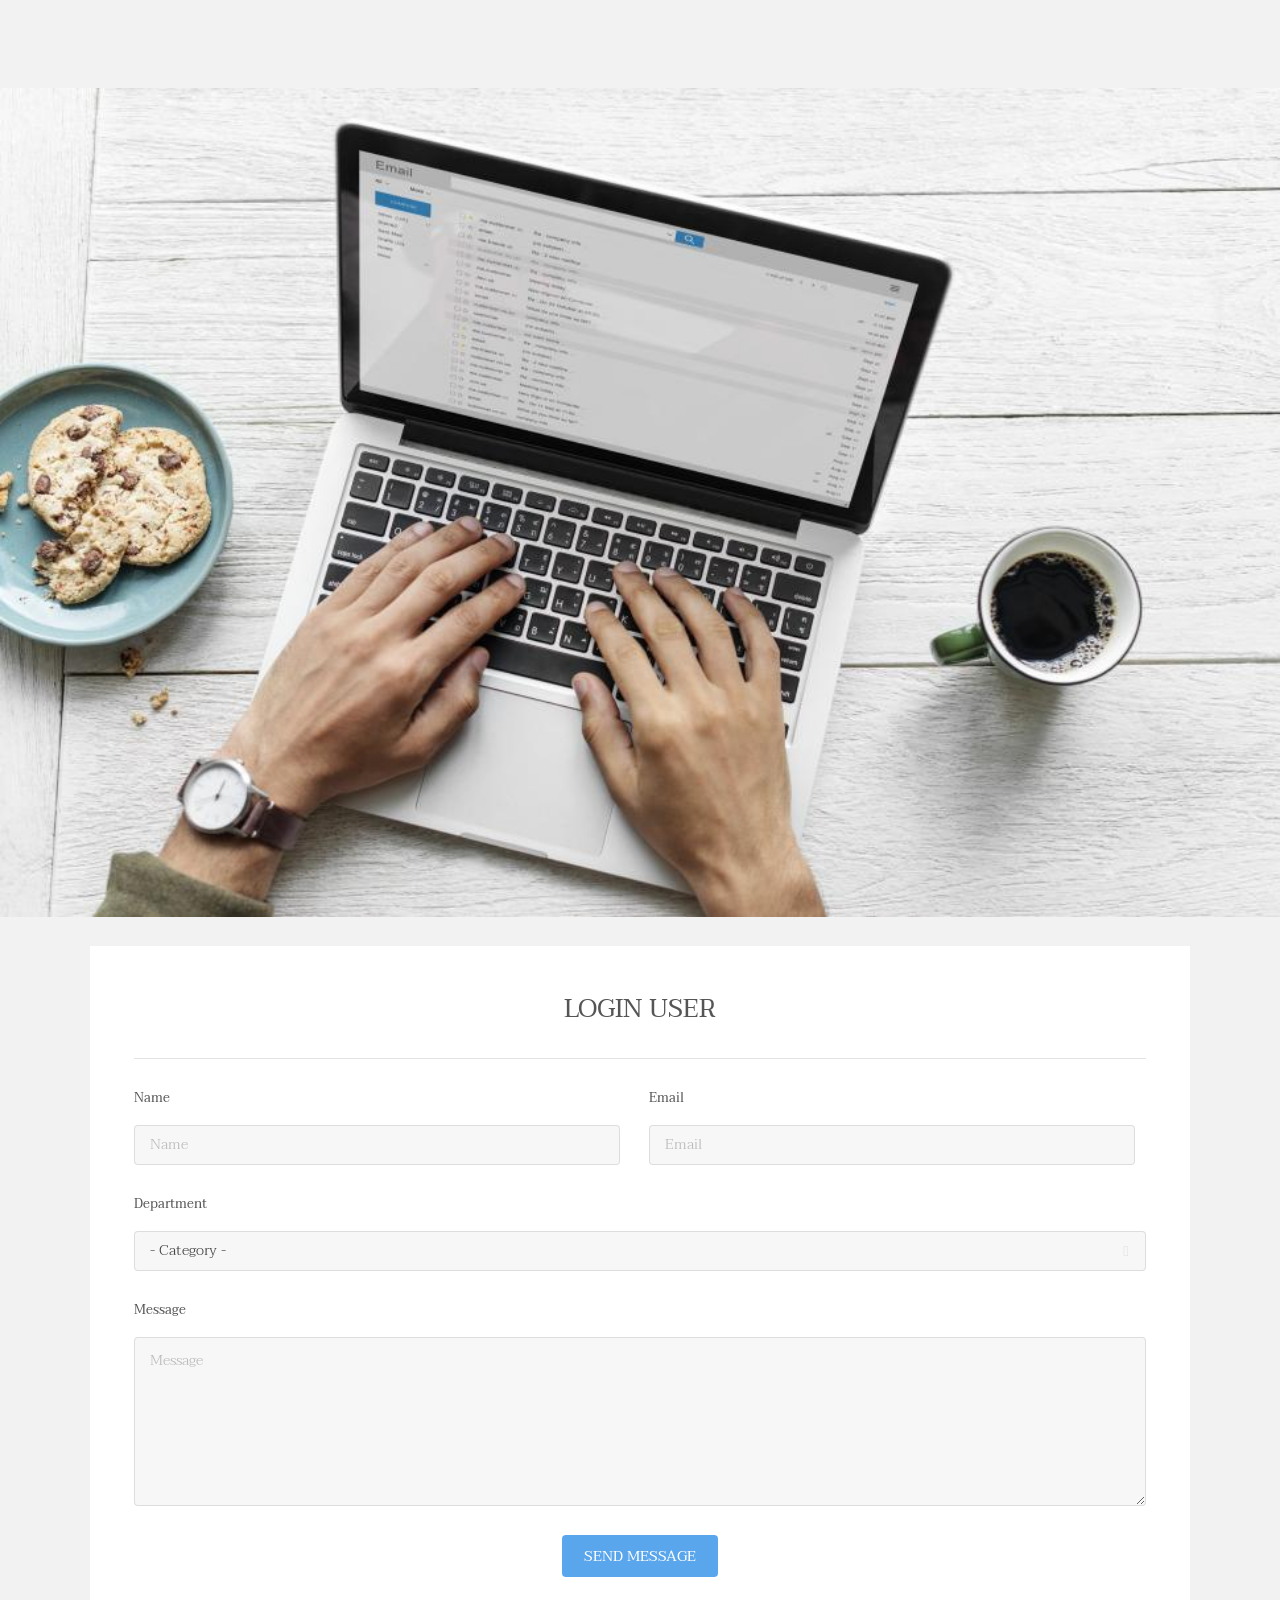
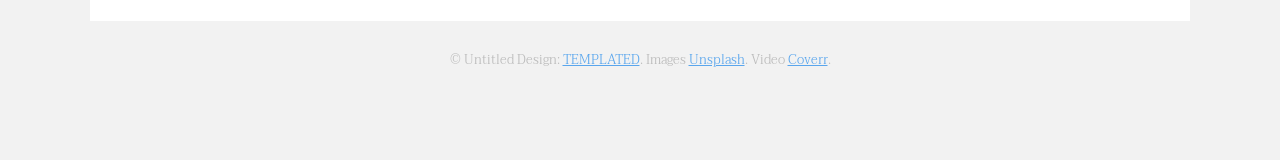
==== commit d2ab2007: "Update Login.html" ====
--- a/Login.html
+++ b/Login.html
@@ -6,160 +6,25 @@
 -->
 <html>
 	<head>
-		<title>Transitive by TEMPLATED</title>
+		<title>Login</title>
 		<meta charset="utf-8" />
 		<meta name="viewport" content="width=device-width, initial-scale=1" />
 		<link rel="stylesheet" href="assets/css/main.css" />
 	</head>
 	<body>
 
-		<!-- Header -->
-			<header id="header" class="alt">
-				<div class="logo"><a href="index.html">Transitive <span>by TEMPLATED</span></a></div>
-				<a href="#menu" class="toggle"><span>Menu</span></a>
-			</header>
-
-		<!-- Nav -->
-			<nav id="menu">
-				<ul class="links">
-					<li><a href="index.html">Home</a></li>
-					<li><a href="generic.html">Generic</a></li>
-					<li><a href="elements.html">Elements</a></li>
-				</ul>
-			</nav>
-
-		<!-- Banner -->
-		<!--
-			To use a video as your background, set data-video to the name of your video without
-			its extension (eg. images/banner). Your video must be available in both .mp4 and .webm
-			formats to work correctly.
-		-->
-			<section id="banner" data-video="images/banner">
-				<div class="inner">
-					<h1>Transitive</h1>
-					<p>A full responsive, business-oriented HTML5/CSS3 template<br />
-					built by <a href="https://templated.co/">Templated</a> and released under the <a href="https://templated.co/license">Creative Commons</a>.</p>
-					<a href="#one" class="button special scrolly">Get Started</a>
-				</div>
-			</section>
-
-		<!-- One -->
-			<section id="one" class="wrapper style2">
-				<div class="inner">
-					<div>
-						<div class="box">
-							<div class="image fit">
-								<img src="images/pic01.jpg" alt="" />
-							</div>
-							<div class="content">
-								<header class="align-center">
-									<h2>Lorem ipsum dolor</h2>
-									<p>maecenas feugiat ex purus, quis volutpat lacus placerat</p>
-								</header>
-								<hr />
-								<p> Cras aliquet urna ut sapien tincidunt, quis malesuada elit facilisis. Vestibulum sit amet tortor velit. Nam elementum nibh a libero pharetra elementum. Maecenas feugiat ex purus, quis volutpat lacus placerat malesuada. Praesent in sem ex. Morbi mattis sapien pretium tellus venenatis, at egestas urna ornare.</p>
-								<p>Vivamus fermentum nibh vel pharetra blandit. Cras a purus urna. Sed et libero ex. Orci varius natoque penatibus et magnis dis parturient montes, nascetur ridiculus mus. Suspendisse id hendrerit felis. Nulla viverra tempor dui at congue. Pellentesque quis nulla ornare, congue nisi id, finibus nulla. Aliquam sit amet hendrerit purus. Donec libero massa, posuere fermentum eros sit amet, maximus fringilla augue. Maecenas at rhoncus lorem. Vivamus ultricies consequat est, efficitur convallis libero. Vivamus rutrum semper mauris, vitae consequat eros tempor ac. Pellentesque et ornare sapien</p>
-							</div>
-						</div>
-					</div>
-				</div>
-			</section>
-
-		<!-- Two -->
-			<section id="two" class="wrapper style3">
-				<div class="inner">
-					<div id="flexgrid">
-						<div>
-							<header>
-								<h3>Tempus Feugiat</h3>
-							</header>
-							<p>Morbi interdum mollis sapien. Sed ac risus. Phasellus lacinia, magna a ullamcorper laoreet, lectus arcu</p>
-							<ul class="actions">
-								<li><a href="#" class="button alt">Learn More</a></li>
-							</ul>
-						</div>
-						<div>
-							<header>
-								<h3>Aliquam Nulla</h3>
-							</header>
-							<p>Ut convallis, sem sit amet interdum consectetuer, odio augue aliquam leo, nec dapibus tortor nibh sed </p>
-							<ul class="actions">
-								<li><a href="#" class="button alt">Learn More</a></li>
-							</ul>
-						</div>
-						<div>
-							<header>
-								<h3>Sed Magna</h3>
-							</header>
-							<p>Suspendisse mauris. Fusce accumsan mollis eros. Pellentesque a diam sit amet mi ullamcorper vehicula.</p>
-							<ul class="actions">
-								<li><a href="#" class="button alt">Learn More</a></li>
-							</ul>
-						</div>
-					</div>
-				</div>
-			</section>
-
-		<!-- Three -->
-			<section id="three" class="wrapper style2">
-				<div class="inner">
-					<div class="grid-style">
-
-						<div>
-							<div class="box">
-								<div class="image fit">
-									<img src="images/pic02.jpg" alt="" />
-								</div>
-								<div class="content">
-									<header class="align-center">
-										<h2>Lorem ipsum dolor</h2>
-										<p>maecenas feugiat ex purus, quis volutpat lacus placerat</p>
-									</header>
-									<hr />
-									<p> Cras aliquet urna ut sapien tincidunt, quis malesuada elit facilisis. Vestibulum sit amet tortor velit. Nam elementum nibh a libero pharetra elementum. Maecenas feugiat ex purus, quis volutpat lacus placerat malesuada. Praesent in sem ex. Morbi mattis sapien pretium tellus venenatis, at egestas urna ornare.</p>
-								</div>
-							</div>
-						</div>
-
-						<div>
-							<div class="box">
-								<div class="image fit">
-									<img src="images/pic03.jpg" alt="" />
-								</div>
-								<div class="content">
-									<header class="align-center">
-										<h2>Vestibulum sit amet</h2>
-										<p>mattis sapien pretium tellus venenatis</p>
-									</header>
-									<hr />
-									<p> Cras aliquet urna ut sapien tincidunt, quis malesuada elit facilisis. Vestibulum sit amet tortor velit. Nam elementum nibh a libero pharetra elementum. Maecenas feugiat ex purus, quis volutpat lacus placerat malesuada. Praesent in sem ex. Morbi mattis sapien pretium tellus venenatis, at egestas urna ornare.</p>
-								</div>
-							</div>
-						</div>
-
-					</div>
-				</div>
-			</section>
-
-		<!-- Four -->
-			<section id="four" class="wrapper style3">
-				<div class="inner">
-
-					<header class="align-center">
-						<h2>Morbi interdum mollis sapien</h2>
-						<p>Cras aliquet urna ut sapien tincidunt, quis malesuada elit facilisis. Vestibulum sit amet tortor velit. Nam elementum nibh a libero pharetra elementum. Maecenas feugiat ex purus, quis volutpat lacus placerat malesuada. Praesent in sem ex. Morbi mattis sapien pretium tellus venenatis, at egestas urna ornare.</p>
-					</header>
-
-				</div>
-			</section>
-
 		<!-- Footer -->
 			<footer id="footer" class="wrapper">
+				<div class="image fit">
+					<img src="images/laptop_typing.jpg" alt="laptop_typing">
+				</div>
 				<div class="inner">
 					<section>
 						<div class="box">
+
+
 							<div class="content">
-								<h2 class="align-center">Get in Touch</h2>
+								<h2 class="align-center">Login User</h2>
 								<hr />
 								<form action="#" method="post">
 									<div class="field half first">
@@ -208,4 +73,4 @@
 			<script src="assets/js/main.js"></script>
 
 	</body>
-</html>+</html>
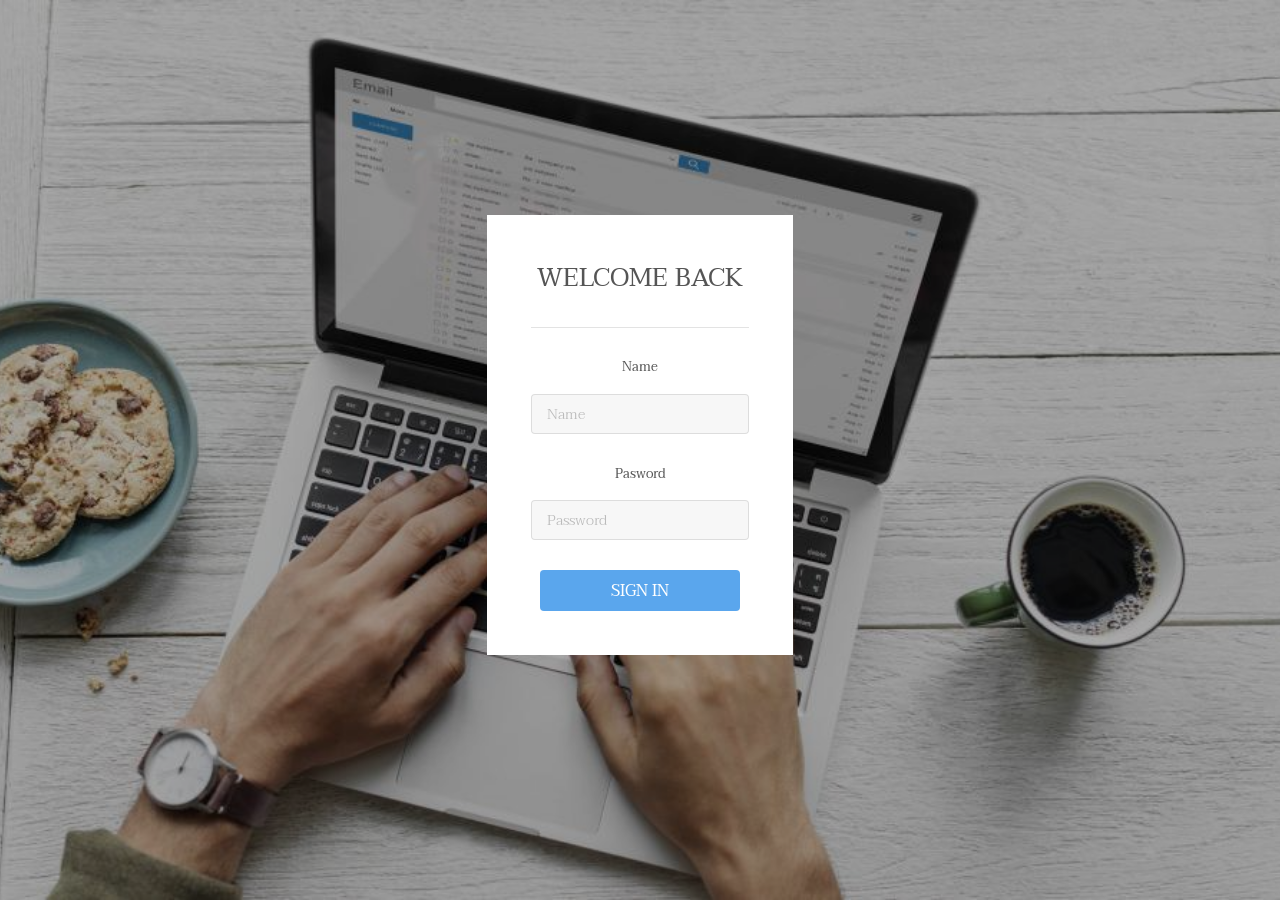
==== commit 50fcd033: "Update Login.html" ====
--- a/Login.html
+++ b/Login.html
@@ -6,63 +6,37 @@
 -->
 <html>
 	<head>
-		<title>Login</title>
+		<title>Transitive by TEMPLATED</title>
 		<meta charset="utf-8" />
 		<meta name="viewport" content="width=device-width, initial-scale=1" />
 		<link rel="stylesheet" href="assets/css/main.css" />
 	</head>
 	<body>
 
-		<!-- Footer -->
-			<footer id="footer" class="wrapper">
-				<div class="image fit">
-					<img src="images/laptop_typing.jpg" alt="laptop_typing">
-				</div>
+			<section id="banner">
 				<div class="inner">
-					<section>
-						<div class="box">
-
-
-							<div class="content">
-								<h2 class="align-center">Login User</h2>
-								<hr />
-								<form action="#" method="post">
-									<div class="field half first">
-										<label for="name">Name</label>
-										<input name="name" id="name" type="text" placeholder="Name">
-									</div>
-									<div class="field half">
-										<label for="email">Email</label>
-										<input name="email" id="email" type="email" placeholder="Email">
-									</div>
-									<div class="field">
-										<label for="dept">Department</label>
-										<div class="select-wrapper">
-											<select name="dept" id="dept">
-												<option value="">- Category -</option>
-												<option value="1">Manufacturing</option>
-												<option value="1">Shipping</option>
-												<option value="1">Administration</option>
-												<option value="1">Human Resources</option>
-											</select>
-										</div>
-									</div>
-									<div class="field">
-										<label for="message">Message</label>
-										<textarea name="message" id="message" rows="6" placeholder="Message"></textarea>
-									</div>
-									<ul class="actions align-center">
-										<li><input value="Send Message" class="button special" type="submit"></li>
-									</ul>
-								</form>
-							</div>
+					<div class="box">
+						<div class="content">
+							<h2 class="align-center">Welcome Back</h2>
+							<hr />
+							<form action="#" method="post">
+								<div class="field">
+									<label for="name">Name</label>
+									<input name="name" id="name" type="text" placeholder="Name">
+								</div>
+								<div class="field">
+									<label for="email">Pasword</label>
+									<input name="password" id="password" type="password" placeholder="Password">
+								</div>
+								<ul class="actions align-center">
+									<li><input value="Sign In" class="button special" type="submit"></li>
+								</ul>
+							</form>
 						</div>
-					</section>
-					<div class="copyright">
-						&copy; Untitled Design: <a href="https://templated.co/">TEMPLATED</a>. Images <a href="https://unsplash.com/">Unsplash</a>. Video <a href="http://coverr.co/">Coverr</a>.
 					</div>
 				</div>
-			</footer>
+			</section>
+
 
 		<!-- Scripts -->
 			<script src="assets/js/jquery.min.js"></script>
--- a/assets/css/main.css
+++ b/assets/css/main.css
@@ -48,6 +48,7 @@
 	body {
 		-webkit-text-size-adjust: none;
 	}
+
 
 /* Box Model */
 
@@ -3694,6 +3695,7 @@
 
 		}
 
+
 /* Banner */
 
 	#banner {
@@ -3712,7 +3714,7 @@
 		-webkit-justify-content: center;
 		-ms-justify-content: center;
 		justify-content: center;
-		background-image: url("../../images/banner.jpg");
+		background-image: url("../../images/laptop_typing.jpg");
 		background-position: center;
 		background-size: cover;
 		background-repeat: no-repeat;
@@ -3737,6 +3739,7 @@
 			opacity: 1;
 			position: relative;
 			z-index: 2;
+
 		}
 
 		#banner h1 {
@@ -3757,19 +3760,19 @@
 		}
 
 		#banner video {
-			-moz-transform: translateX(50%) translateY(50%);
-			-webkit-transform: translateX(50%) translateY(50%);
-			-ms-transform: translateX(50%) translateY(50%);
-			transform: translateX(50%) translateY(50%);
-			position: absolute;
-			bottom: 50%;
-			right: 50%;
-			width: auto;
-			height: auto;
-			min-width: 100%;
-			min-height: 100%;
-			overflow: hidden;
-		}
+					-moz-transform: translateX(50%) translateY(50%);
+					-webkit-transform: translateX(50%) translateY(50%);
+					-ms-transform: translateX(50%) translateY(50%);
+					transform: translateX(50%) translateY(50%);
+					position: absolute;
+					bottom: 50%;
+					right: 50%;
+					width: auto;
+					height: auto;
+					min-width: 100%;
+					min-height: 100%;
+					overflow: hidden;
+				}
 
 		#banner:before {
 			-moz-transition: opacity 3s ease;
@@ -3792,19 +3795,11 @@
 			z-index: 1;
 		}
 
-		@media screen and (max-width: 1280px) {
-
-			#banner video {
-				display: none;
-			}
-
-		}
-
 		@media screen and (max-width: 736px) {
 
 			#banner {
 				min-height: 0;
-				height: auto !important;
+				height: auto !important
 				padding: 6rem 2rem 4rem 2rem;
 			}
 
@@ -3840,7 +3835,7 @@
 
 		}
 
-		body.is-loading #banner .inner {
+		body.is-loading #banner.inner {
 			-moz-transform: scale(0.99);
 			-webkit-transform: scale(0.99);
 			-ms-transform: scale(0.99);
@@ -3852,6 +3847,43 @@
 			opacity: 1;
 		}
 
+		.button {
+			  position: relative;
+			  background-color: #8fb0cc;
+			  border: none;
+			  font-size: 16px;
+			  color: #FFFFFF;
+			  padding: 20px;
+			  width: 200px;
+			  text-align: center;
+			  -webkit-transition-duration: 0.4s; /* Safari */
+			  transition-duration: 0.4s;
+			  text-decoration: none;
+			  overflow: hidden;
+			  cursor: pointer;
+			}
+
+			.button:after {
+			  content: "";
+			  background: #7199bd;
+			  display: block;
+			  position: absolute;
+			  padding-top: 300%;
+			  padding-left: 350%;
+			  margin-left: -20px!important;
+			  margin-top: -120%;
+			  opacity: 0;
+			  transition: all 0.8s
+			}
+
+			.button:active:after {
+			  padding: 0;
+			  margin: 0;
+			  opacity: 1;
+			  transition: 0s
+			}
+
+
 /* Main */
 
 	#main {
@@ -3871,7 +3903,9 @@
 	#footer {
 		padding: 6rem 0 4rem 0 ;
 		background: #f2f2f2;
-	}
+		z-index: 5;
+		position:fixed;
+		}
 
 		#footer .copyright {
 			color: #bbb;
@@ -4226,4 +4260,4 @@
 				width: calc(100% + 2rem);
 			}
 
-		}+		}
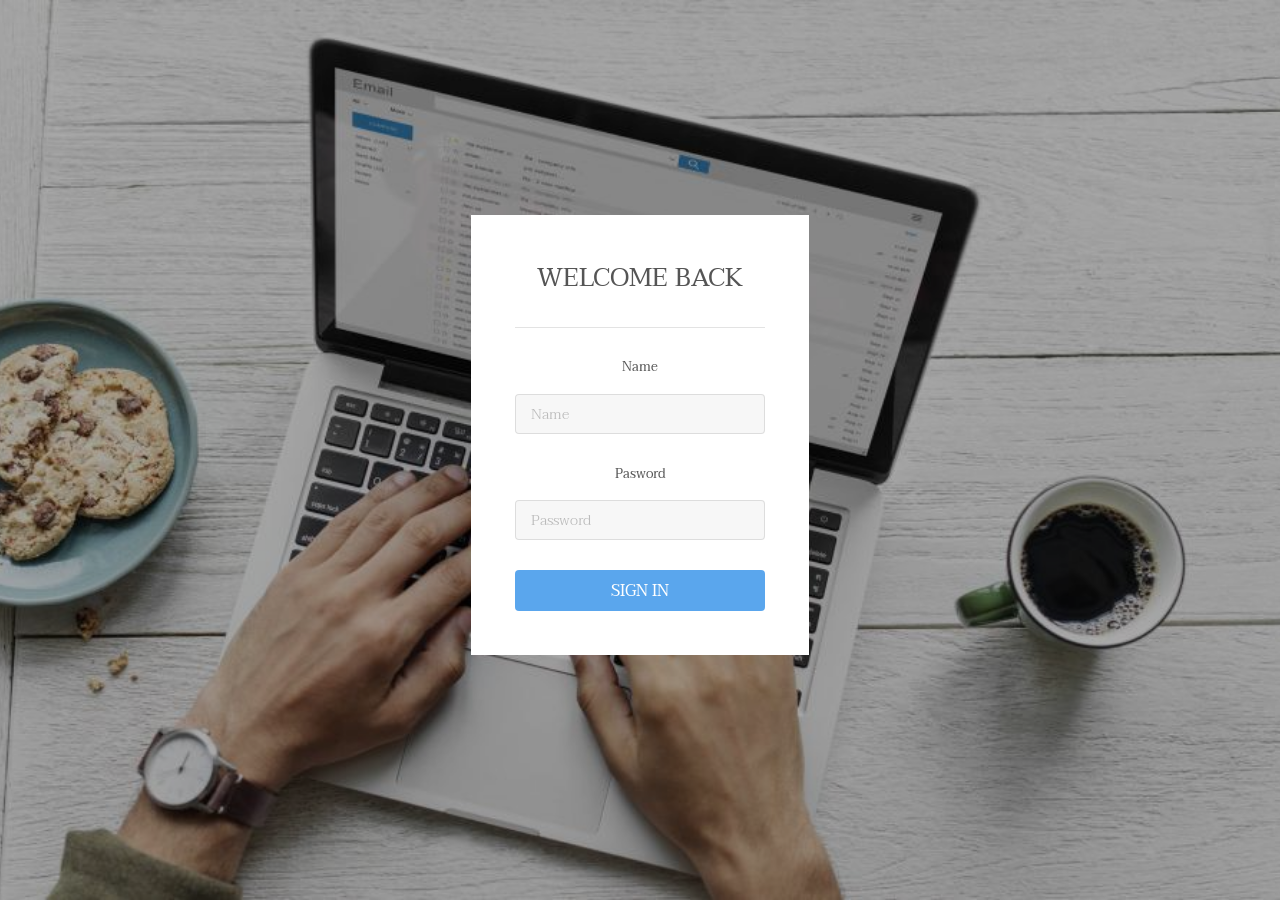
==== commit 37aa987e: "lol" ====
--- a/Login.html
+++ b/Login.html
@@ -6,14 +6,15 @@
 -->
 <html>
 	<head>
-		<title>Transitive by TEMPLATED</title>
+		<title>Login User</title>
 		<meta charset="utf-8" />
 		<meta name="viewport" content="width=device-width, initial-scale=1" />
+		<link rel="stylesheet" href="assets/css/secondary.css" />
 		<link rel="stylesheet" href="assets/css/main.css" />
 	</head>
 	<body>
 
-			<section id="banner">
+			<section id="login">
 				<div class="inner">
 					<div class="box">
 						<div class="content">
--- a/assets/css/secondary.css
+++ b/assets/css/secondary.css
@@ -0,0 +1,534 @@
+/* reset */
+html, body, div, span, applet, object, iframe, h1, h2, h3, h4, h5, h6, p, blockquote, pre, a, abbr, acronym, address, big, cite, code, del, dfn, em, img, ins, kbd, q, s, samp, small, strike, strong, sub, sup, tt, var, b, u, i, center, dl, dt, dd, ol, ul, li, fieldset, form, label, legend, table, caption, tbody, tfoot, thead, tr, th, td, article, aside, canvas, details, embed, figure, figcaption, footer, header, hgroup, menu, nav, output, ruby, section, summary, time, mark, audio, video {
+	margin: 0;
+	padding: 0;
+	border: 0;
+	font-size: 100%;
+	font: inherit;
+	vertical-align: baseline;
+}
+
+article, aside, details, figcaption, figure, footer, header, hgroup, menu, nav, section {
+	display: block;
+}
+
+body {
+	line-height: 1;
+}
+
+ol, ul {
+	list-style: none;
+}
+
+blockquote, q {
+	quotes: none;
+}
+
+blockquote:before, blockquote:after, q:before, q:after {
+	content: '';
+	content: none;
+}
+
+table {
+	border-collapse: collapse;
+	border-spacing: 0;
+}
+
+body {
+	-webkit-text-size-adjust: none;
+}
+/* end of reset */
+
+
+/* Form for Register Test Center */
+.container{
+	width: 65vw;
+	box-shadow: 0 15px 35px rgba(50,50,93,.1), 0 5px 15px rgba (0,0,0,.07);
+	padding: 2em;
+	background-color: #fff;
+	border-radius: 5px;
+}
+
+.form-group {
+	margin-bottom: 1em;
+	transition: all .3s;
+}
+
+.form-label {
+	font-size: 1em;
+	color: #aaa;
+	display: block;
+	opacity: 1;
+	transform: translateY(-1.25em);
+	transform-origin: 0 0;
+	transition: all .3s;
+}
+
+.form-control{
+	box-shadow: none;
+	background-color: rgba (0,0,0,.02);
+	border-radius: 0px;
+	border-color: #ccc;
+	border-style: none none solid none;
+	width: 100%;
+	transition: all .5s;
+	padding: 5px;
+}
+
+.form-control::placeholder{
+	color: transparent;
+}
+
+.form-control:focus{
+	box-shadow: none;
+	outline: none;
+	border-color: black;
+}
+
+.form-control:focus + .form-label,
+.form-control:not(:placeholder-shown) +
+.form-label
+{
+	transform: translateY(-2.5em) scale(1.0);
+}
+
+.form-group:focus-within{
+	transform: scale(1.05,1.05);
+}
+
+/* End of Register Test Center */
+
+/* Login page */
+
+	#login {
+		display: -ms-flexbox;
+		-ms-flex-pack: center;
+		-ms-flex-align: center;
+		-moz-align-items: center;
+		-webkit-align-items: center;
+		-ms-align-items: center;
+		align-items: center;
+		display: -moz-flex;
+		display: -webkit-flex;
+		display: -ms-flex;
+		display: flex;
+		-moz-justify-content: center;
+		-webkit-justify-content: center;
+		-ms-justify-content: center;
+		justify-content: center;
+		background-image: url("../../images/laptop_typing.jpg");
+		background-position: center;
+		background-size: cover;
+		background-repeat: no-repeat;
+		border-top: 0;
+		min-height: 100vh;
+		height: 100vh !important;
+		width: 100%;
+		position: relative;
+		text-align: center;
+		overflow: hidden;
+	}
+
+		#login .inner {
+			-moz-transform: scale(1.0);
+			-webkit-transform: scale(1.0);
+			-ms-transform: scale(1.0);
+			transform: scale(1.0);
+			-moz-transition: opacity 1s ease, -moz-transform 1s ease;
+			-webkit-transition: opacity 1s ease, -webkit-transform 1s ease;
+			-ms-transition: opacity 1s ease, -ms-transform 1s ease;
+			transition: opacity 1s ease, transform 1s ease;
+			opacity: 1;
+			position: relative;
+			z-index: 2;
+		}
+
+		#login h1 {
+			font-size: 4rem;
+			margin-bottom: 1rem;
+			color: #FFF;
+		}
+
+		#login p {
+			color: rgba(255, 255, 255, 0.65);
+			font-size: 1.5rem;
+			margin-bottom: 3rem;
+		}
+
+		#login a {
+			color: #FFF;
+			text-decoration: none;
+		}
+
+
+
+		#login:before {
+			-moz-transition: opacity 3s ease;
+			-webkit-transition: opacity 3s ease;
+			-ms-transition: opacity 3s ease;
+			transition: opacity 3s ease;
+			-moz-transition-delay: 1.25s;
+			-webkit-transition-delay: 1.25s;
+			-ms-transition-delay: 1.25s;
+			transition-delay: 1.25s;
+			content: '';
+			display: block;
+			background-color: rgba(0, 0, 0, 0.75);
+			height: 100%;
+			left: 0;
+			opacity: 0.45;
+			position: absolute;
+			top: 0;
+			width: 100%;
+			z-index: 1;
+		}
+
+		@media screen and (max-width: 736px) {
+
+			#login {
+				padding: 6rem 2rem 4rem 2rem;
+			}
+
+				#login .inner {
+					width: 100%;
+				}
+
+				#login h1 {
+					font-size: 1.75em;
+					margin-bottom: 0.5em;
+					padding-bottom: 0;
+				}
+
+				#login p {
+					font-size: 1.25em;
+				}
+
+				#login br {
+					display: none;
+				}
+
+				#login .button {
+					width: 100%;
+				}
+
+		}
+
+		@media screen and (max-width: 480px) {
+
+			#login p {
+				font-size: 1em;
+			}
+
+		}
+
+		body.is-loading #login.inner {
+			-moz-transform: scale(0.99);
+			-webkit-transform: scale(0.99);
+			-ms-transform: scale(0.99);
+			transform: scale(0.99);
+			opacity: 0;
+		}
+
+		body.is-loading #login:before {
+			opacity: 1;
+		}
+
+		/* Box */
+
+			.box {
+				margin-bottom: 2rem;
+				background: #FFF;
+			}
+
+				.box .content {
+					padding: 3rem;
+				}
+
+				.box > :last-child,
+				.box > :last-child > :last-child,
+				.box > :last-child > :last-child > :last-child {
+					margin-bottom: 0;
+				}
+
+				.box.alt {
+					border: 0;
+					border-radius: 0;
+					padding: 0;
+				}
+
+				@media screen and (max-width: 736px) {
+
+					.box .content {
+						padding: 2rem;
+					}
+
+				}
+
+			.box {
+				border-color: rgba(144, 144, 144, 0.25);
+			}
+
+			/* Form */
+
+				form {
+					margin: 0 0 2rem 0;
+				}
+
+					form .field {
+						margin-bottom: 2rem;
+					}
+
+						form .field.half {
+							display: inline-block;
+							width: 48%;
+						}
+
+							form .field.half.first {
+								margin-right: 2.5%;
+							}
+
+					@media screen and (max-width: 980px) {
+
+						form .field.half {
+							display: block;
+							width: 100%;
+						}
+
+							form .field.half.first {
+								margin-right: 0;
+							}
+
+					}
+
+				label {
+					display: block;
+					font-size: 0.9rem;
+					font-weight: 400;
+					margin: 0 0 1rem 0;
+				}
+
+				input[type="text"],
+				input[type="password"],
+				input[type="email"],
+				select,
+				textarea {
+					-moz-appearance: none;
+					-webkit-appearance: none;
+					-ms-appearance: none;
+					appearance: none;
+					border-radius: 4px;
+					border: none;
+					border: solid 1px;
+					color: inherit;
+					display: block;
+					outline: 0;
+					padding: 0 1rem;
+					text-decoration: none;
+					width: 100%;
+				}
+
+					input[type="text"]:invalid,
+					input[type="password"]:invalid,
+					input[type="email"]:invalid,
+					select:invalid,
+					textarea:invalid {
+						box-shadow: none;
+					}
+
+				.select-wrapper {
+					text-decoration: none;
+					display: block;
+					position: relative;
+				}
+
+					.select-wrapper:before {
+						-moz-osx-font-smoothing: grayscale;
+						-webkit-font-smoothing: antialiased;
+						font-family: FontAwesome;
+						font-style: normal;
+						font-weight: normal;
+						text-transform: none !important;
+					}
+
+					.select-wrapper:before {
+						content: '\f078';
+						display: block;
+						height: 2.75rem;
+						line-height: 2.75rem;
+						pointer-events: none;
+						position: absolute;
+						right: 0;
+						text-align: center;
+						top: 0;
+						width: 2.75rem;
+					}
+
+					.select-wrapper select::-ms-expand {
+						display: none;
+					}
+
+				input[type="text"],
+				input[type="password"],
+				input[type="email"],
+				select {
+					height: 2.75rem;
+				}
+
+				textarea {
+					padding: 0.75rem 1rem;
+				}
+
+				input[type="checkbox"],
+				input[type="radio"] {
+					-moz-appearance: none;
+					-webkit-appearance: none;
+					-ms-appearance: none;
+					appearance: none;
+					display: block;
+					float: left;
+					margin-right: -2rem;
+					opacity: 0;
+					width: 1rem;
+					z-index: -1;
+				}
+
+					input[type="checkbox"] + label,
+					input[type="radio"] + label {
+						text-decoration: none;
+						cursor: pointer;
+						display: inline-block;
+						font-size: 1rem;
+						font-weight: 300;
+						padding-left: 2.4rem;
+						padding-right: 0.75rem;
+						position: relative;
+					}
+
+						input[type="checkbox"] + label:before,
+						input[type="radio"] + label:before {
+							-moz-osx-font-smoothing: grayscale;
+							-webkit-font-smoothing: antialiased;
+							font-family: FontAwesome;
+							font-style: normal;
+							font-weight: normal;
+							text-transform: none !important;
+						}
+
+						input[type="checkbox"] + label:before,
+						input[type="radio"] + label:before {
+							border-radius: 4px;
+							border: solid 1px;
+							content: '';
+							display: inline-block;
+							height: 1.65rem;
+							left: 0;
+							line-height: 1.58125rem;
+							position: absolute;
+							text-align: center;
+							top: 0;
+							width: 1.65rem;
+						}
+
+					input[type="checkbox"]:checked + label:before,
+					input[type="radio"]:checked + label:before {
+						content: '\f00c';
+					}
+
+				input[type="checkbox"] + label:before {
+					border-radius: 4px;
+				}
+
+				input[type="radio"] + label:before {
+					border-radius: 100%;
+				}
+
+				::-webkit-input-placeholder {
+					opacity: 1.0;
+				}
+
+				:-moz-placeholder {
+					opacity: 1.0;
+				}
+
+				::-moz-placeholder {
+					opacity: 1.0;
+				}
+
+				:-ms-input-placeholder {
+					opacity: 1.0;
+				}
+
+				.formerize-placeholder {
+					opacity: 1.0;
+				}
+
+				label {
+					color: #555;
+				}
+
+				input[type="text"],
+				input[type="password"],
+				input[type="email"],
+				select,
+				textarea {
+					background: rgba(144, 144, 144, 0.075);
+					border-color: rgba(144, 144, 144, 0.25);
+				}
+
+					input[type="text"]:focus,
+					input[type="password"]:focus,
+					input[type="email"]:focus,
+					select:focus,
+					textarea:focus {
+						border-color: #5AA6ED;
+						box-shadow: 0 0 0 1px #5AA6ED;
+					}
+
+				.select-wrapper:before {
+					color: rgba(144, 144, 144, 0.25);
+				}
+
+				input[type="checkbox"] + label,
+				input[type="radio"] + label {
+					color: #444;
+				}
+
+					input[type="checkbox"] + label:before,
+					input[type="radio"] + label:before {
+						background: rgba(144, 144, 144, 0.075);
+						border-color: rgba(144, 144, 144, 0.25);
+					}
+
+				input[type="checkbox"]:checked + label:before,
+				input[type="radio"]:checked + label:before {
+					background-color: #5AA6ED;
+					border-color: #5AA6ED;
+					color: #ffffff;
+				}
+
+				input[type="checkbox"]:focus + label:before,
+				input[type="radio"]:focus + label:before {
+					border-color: #5AA6ED;
+					box-shadow: 0 0 0 1px #5AA6ED;
+				}
+
+				::-webkit-input-placeholder {
+					color: #bbb !important;
+				}
+
+				:-moz-placeholder {
+					color: #bbb !important;
+				}
+
+				::-moz-placeholder {
+					color: #bbb !important;
+				}
+
+				:-ms-input-placeholder {
+					color: #bbb !important;
+				}
+
+				.formerize-placeholder {
+					color: #bbb !important;
+				}
+/* end of login page */
--- a/assets/css/main.css
+++ b/assets/css/main.css
@@ -3078,7 +3078,7 @@
 		.wrapper.style3 {
 			background-color: #000;
 			color: #bfbfbf;
-			background-image: url(../../images/bg.jpg);
+			background-image: url(../../images/testcentre.jpg);
 			background-size: cover;
 			background-attachment: fixed;
 			background-position: center;
@@ -3714,7 +3714,7 @@
 		-webkit-justify-content: center;
 		-ms-justify-content: center;
 		justify-content: center;
-		background-image: url("../../images/laptop_typing.jpg");
+		background-image: url("../../images/doctor.jpg");
 		background-position: center;
 		background-size: cover;
 		background-repeat: no-repeat;
@@ -3739,7 +3739,6 @@
 			opacity: 1;
 			position: relative;
 			z-index: 2;
-
 		}
 
 		#banner h1 {
@@ -3804,7 +3803,7 @@
 			}
 
 				#banner .inner {
-					width: 100%;
+					width:80%;
 				}
 
 				#banner h1 {
@@ -3853,8 +3852,8 @@
 			  border: none;
 			  font-size: 16px;
 			  color: #FFFFFF;
-			  padding: 20px;
-			  width: 200px;
+			  padding: 1px;
+			  width: 250px;
 			  text-align: center;
 			  -webkit-transition-duration: 0.4s; /* Safari */
 			  transition-duration: 0.4s;
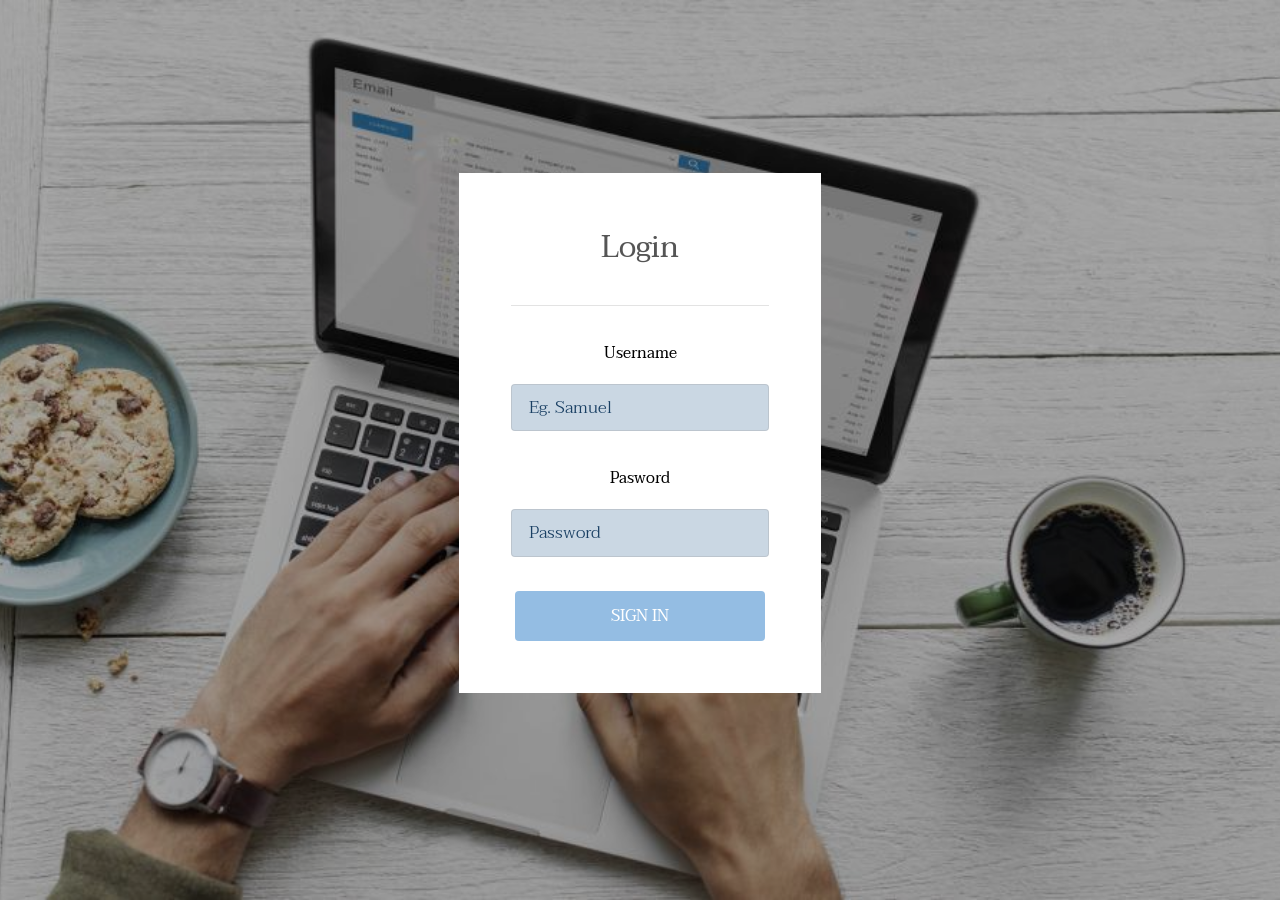
==== commit de3597bb: "Login page modification" ====
--- a/Login.html
+++ b/Login.html
@@ -18,12 +18,12 @@
 				<div class="inner">
 					<div class="box">
 						<div class="content">
-							<h2 class="align-center">Welcome Back</h2>
+							<h2 class="align-center">Login</h2>
 							<hr />
 							<form action="#" method="post">
 								<div class="field">
-									<label for="name">Name</label>
-									<input name="name" id="name" type="text" placeholder="Name">
+									<label for="name">Username</label>
+									<input name="name" id="name" type="text" placeholder="Eg. Samuel">
 								</div>
 								<div class="field">
 									<label for="email">Pasword</label>
--- a/assets/css/secondary.css
+++ b/assets/css/secondary.css
@@ -1,43 +1,4 @@
-/* reset */
-html, body, div, span, applet, object, iframe, h1, h2, h3, h4, h5, h6, p, blockquote, pre, a, abbr, acronym, address, big, cite, code, del, dfn, em, img, ins, kbd, q, s, samp, small, strike, strong, sub, sup, tt, var, b, u, i, center, dl, dt, dd, ol, ul, li, fieldset, form, label, legend, table, caption, tbody, tfoot, thead, tr, th, td, article, aside, canvas, details, embed, figure, figcaption, footer, header, hgroup, menu, nav, output, ruby, section, summary, time, mark, audio, video {
-	margin: 0;
-	padding: 0;
-	border: 0;
-	font-size: 100%;
-	font: inherit;
-	vertical-align: baseline;
-}
-
-article, aside, details, figcaption, figure, footer, header, hgroup, menu, nav, section {
-	display: block;
-}
-
-body {
-	line-height: 1;
-}
-
-ol, ul {
-	list-style: none;
-}
-
-blockquote, q {
-	quotes: none;
-}
-
-blockquote:before, blockquote:after, q:before, q:after {
-	content: '';
-	content: none;
-}
-
-table {
-	border-collapse: collapse;
-	border-spacing: 0;
-}
-
-body {
-	-webkit-text-size-adjust: none;
-}
-/* end of reset */
+
 
 
 /* Form for Register Test Center */
@@ -49,12 +10,12 @@
 	border-radius: 5px;
 }
 
-.form-group {
+.form-groups {
 	margin-bottom: 1em;
 	transition: all .3s;
 }
 
-.form-label {
+.form-labels {
 	font-size: 1em;
 	color: #aaa;
 	display: block;
@@ -64,7 +25,7 @@
 	transition: all .3s;
 }
 
-.form-control{
+.form-controls{
 	box-shadow: none;
 	background-color: rgba (0,0,0,.02);
 	border-radius: 0px;
@@ -96,6 +57,25 @@
 	transform: scale(1.05,1.05);
 }
 
+/* End of Form Register Test Center */
+
+/* Table for Record Tester */
+.content-table{
+  border-collapse: collapse;
+  margin: 25px 0;
+  font-size:0.9em;
+  min-width: 400px;
+}
+
+.content-table thead tr {
+  background-color: black;
+  color: white;
+  text-align: left;
+}
+
+
+
+/* End of Table for Record Tester */
 /* End of Register Test Center */
 
 /* Login page */
--- a/assets/css/main.css
+++ b/assets/css/main.css
@@ -1592,7 +1592,7 @@
 		@media screen and (max-width: 1680px) {
 
 			html {
-				font-size: 11pt;
+				font-size: 13pt;
 			}
 
 		}
@@ -1600,7 +1600,7 @@
 		@media screen and (max-width: 1280px) {
 
 			html {
-				font-size: 11pt;
+				font-size: 13pt;
 			}
 
 		}
@@ -1608,7 +1608,7 @@
 		@media screen and (max-width: 980px) {
 
 			html {
-				font-size: 12pt;
+				font-size: 13pt;
 			}
 
 		}
@@ -1674,7 +1674,6 @@
 
 	h2 {
 		font-size: 1.75rem;
-		text-transform: uppercase;
 	}
 
 		@media screen and (max-width: 736px) {
@@ -1687,7 +1686,6 @@
 
 	h3 {
 		font-size: 1.35rem;
-		text-transform: uppercase;
 	}
 
 	h4 {
@@ -1901,22 +1899,6 @@
 			font-size: 1.35rem;
 		}
 
-		input[type="submit"].disabled, input[type="submit"]:disabled,
-		input[type="reset"].disabled,
-		input[type="reset"]:disabled,
-		input[type="button"].disabled,
-		input[type="button"]:disabled,
-		button.disabled,
-		button:disabled,
-		.button.disabled,
-		.button:disabled {
-			-moz-pointer-events: none;
-			-webkit-pointer-events: none;
-			-ms-pointer-events: none;
-			pointer-events: none;
-			opacity: 0.25;
-		}
-
 		@media screen and (max-width: 480px) {
 
 			input[type="submit"],
@@ -1993,7 +1975,7 @@
 		input[type="button"].special,
 		button.special,
 		.button.special {
-			background-color: #5AA6ED;
+			background-color:#94bde3;
 			color: #ffffff !important;
 		}
 
@@ -2067,18 +2049,10 @@
 		color: inherit;
 		display: block;
 		outline: 0;
-		padding: 0 1rem;
 		text-decoration: none;
 		width: 100%;
 	}
 
-		input[type="text"]:invalid,
-		input[type="password"]:invalid,
-		input[type="email"]:invalid,
-		select:invalid,
-		textarea:invalid {
-			box-shadow: none;
-		}
 
 	.select-wrapper {
 		text-decoration: none;
@@ -2123,70 +2097,6 @@
 		padding: 0.75rem 1rem;
 	}
 
-	input[type="checkbox"],
-	input[type="radio"] {
-		-moz-appearance: none;
-		-webkit-appearance: none;
-		-ms-appearance: none;
-		appearance: none;
-		display: block;
-		float: left;
-		margin-right: -2rem;
-		opacity: 0;
-		width: 1rem;
-		z-index: -1;
-	}
-
-		input[type="checkbox"] + label,
-		input[type="radio"] + label {
-			text-decoration: none;
-			cursor: pointer;
-			display: inline-block;
-			font-size: 1rem;
-			font-weight: 300;
-			padding-left: 2.4rem;
-			padding-right: 0.75rem;
-			position: relative;
-		}
-
-			input[type="checkbox"] + label:before,
-			input[type="radio"] + label:before {
-				-moz-osx-font-smoothing: grayscale;
-				-webkit-font-smoothing: antialiased;
-				font-family: FontAwesome;
-				font-style: normal;
-				font-weight: normal;
-				text-transform: none !important;
-			}
-
-			input[type="checkbox"] + label:before,
-			input[type="radio"] + label:before {
-				border-radius: 4px;
-				border: solid 1px;
-				content: '';
-				display: inline-block;
-				height: 1.65rem;
-				left: 0;
-				line-height: 1.58125rem;
-				position: absolute;
-				text-align: center;
-				top: 0;
-				width: 1.65rem;
-			}
-
-		input[type="checkbox"]:checked + label:before,
-		input[type="radio"]:checked + label:before {
-			content: '\f00c';
-		}
-
-	input[type="checkbox"] + label:before {
-		border-radius: 4px;
-	}
-
-	input[type="radio"] + label:before {
-		border-radius: 100%;
-	}
-
 	::-webkit-input-placeholder {
 		opacity: 1.0;
 	}
@@ -2208,7 +2118,7 @@
 	}
 
 	label {
-		color: #555;
+		color: black;
 	}
 
 	input[type="text"],
@@ -2216,7 +2126,7 @@
 	input[type="email"],
 	select,
 	textarea {
-		background: rgba(144, 144, 144, 0.075);
+		background: #cad7e3;
 		border-color: rgba(144, 144, 144, 0.25);
 	}
 
@@ -2225,7 +2135,7 @@
 		input[type="email"]:focus,
 		select:focus,
 		textarea:focus {
-			border-color: #5AA6ED;
+			border-color: #cad7e3;
 			box-shadow: 0 0 0 1px #5AA6ED;
 		}
 
@@ -2233,32 +2143,9 @@
 		color: rgba(144, 144, 144, 0.25);
 	}
 
-	input[type="checkbox"] + label,
-	input[type="radio"] + label {
-		color: #444;
-	}
-
-		input[type="checkbox"] + label:before,
-		input[type="radio"] + label:before {
-			background: rgba(144, 144, 144, 0.075);
-			border-color: rgba(144, 144, 144, 0.25);
-		}
-
-	input[type="checkbox"]:checked + label:before,
-	input[type="radio"]:checked + label:before {
-		background-color: #5AA6ED;
-		border-color: #5AA6ED;
-		color: #ffffff;
-	}
-
-	input[type="checkbox"]:focus + label:before,
-	input[type="radio"]:focus + label:before {
-		border-color: #5AA6ED;
-		box-shadow: 0 0 0 1px #5AA6ED;
-	}
 
 	::-webkit-input-placeholder {
-		color: #bbb !important;
+		color: #193f63 !important;
 	}
 
 	:-moz-placeholder {
@@ -3714,7 +3601,7 @@
 		-webkit-justify-content: center;
 		-ms-justify-content: center;
 		justify-content: center;
-		background-image: url("../../images/doctor.jpg");
+		background-image: url("../../images/banner.jpg");
 		background-position: center;
 		background-size: cover;
 		background-repeat: no-repeat;
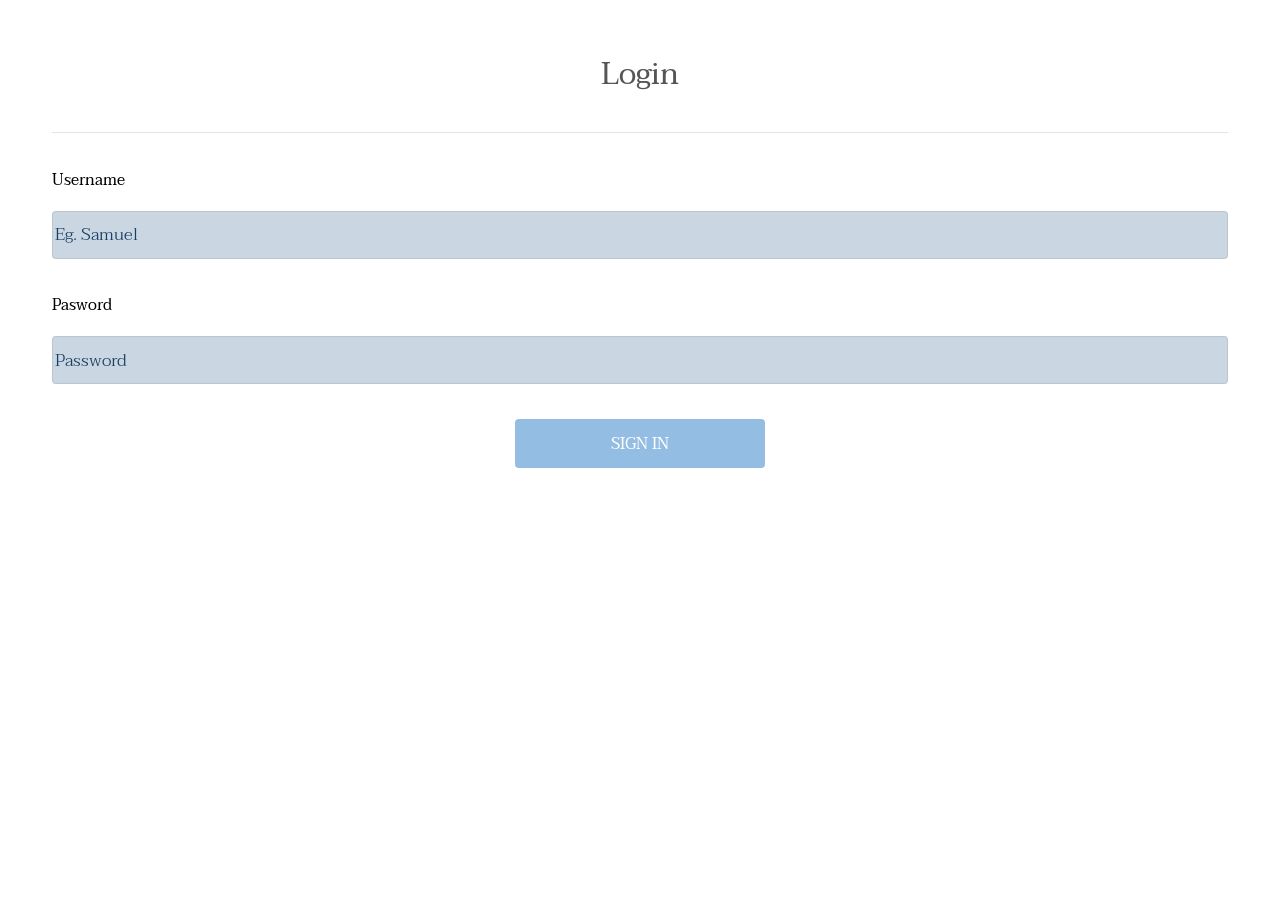
==== commit d6b6984f: "hi" ====
--- a/Login.html
+++ b/Login.html
@@ -26,7 +26,7 @@
 									<input name="name" id="name" type="text" placeholder="Eg. Samuel">
 								</div>
 								<div class="field">
-									<label for="email">Pasword</label>
+									<label for="password">Pasword</label>
 									<input name="password" id="password" type="password" placeholder="Password">
 								</div>
 								<ul class="actions align-center">
--- a/assets/css/main.css
+++ b/assets/css/main.css
@@ -3636,7 +3636,7 @@
 
 		#banner p {
 			color: rgba(255, 255, 255, 0.65);
-			font-size: 1.5rem;
+			font-size: 1.2rem;
 			margin-bottom: 3rem;
 		}
 
@@ -3694,13 +3694,13 @@
 				}
 
 				#banner h1 {
-					font-size: 1.75em;
+					font-size: 1.5em;
 					margin-bottom: 0.5em;
 					padding-bottom: 0;
 				}
 
 				#banner p {
-					font-size: 1.25em;
+					font-size: 1em;
 				}
 
 				#banner br {
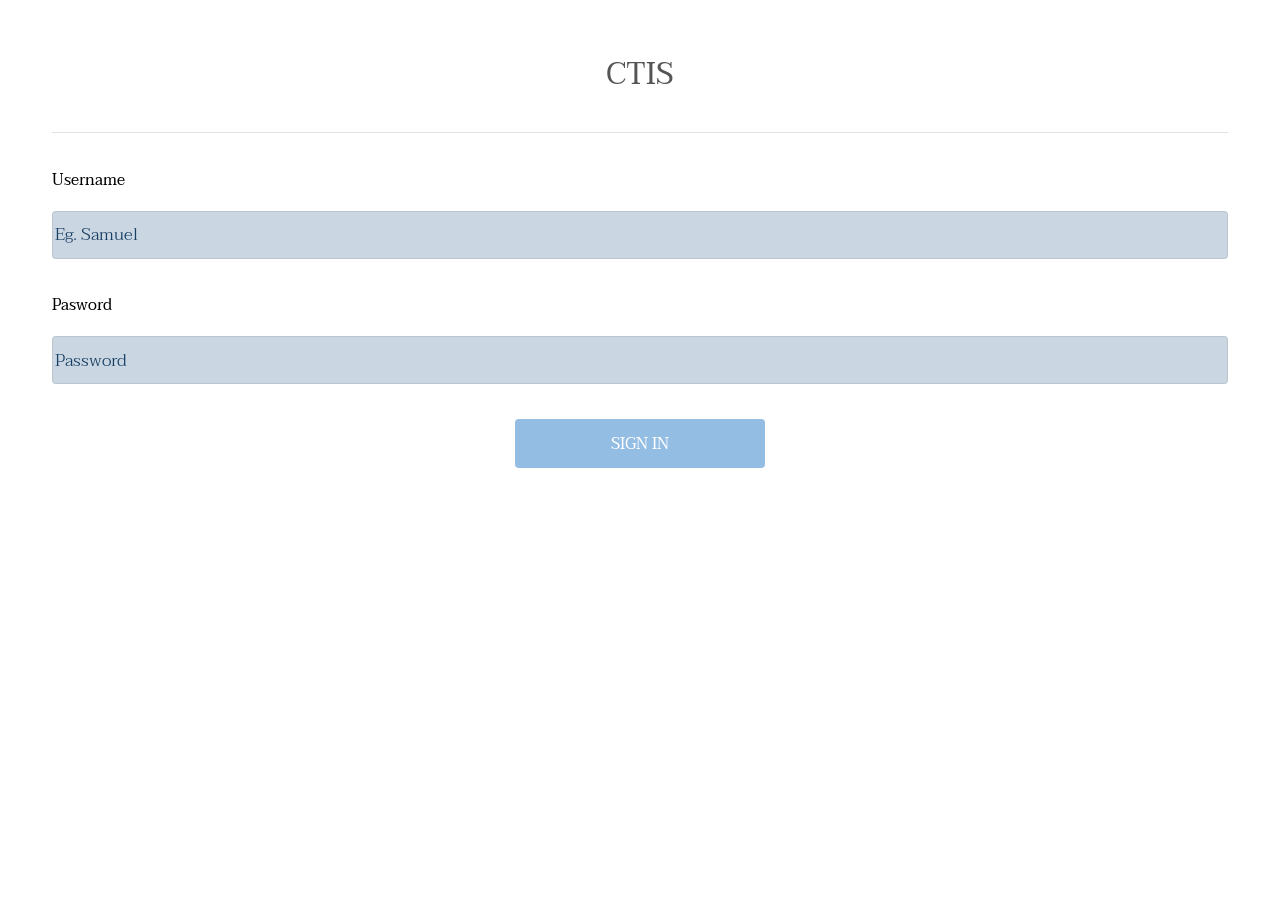
==== commit 98c79b15: "java script" ====
--- a/Login.html
+++ b/Login.html
@@ -18,7 +18,7 @@
 				<div class="inner">
 					<div class="box">
 						<div class="content">
-							<h2 class="align-center">Login</h2>
+							<h2 class="align-center">CTIS</h2>
 							<hr />
 							<form action="#" method="post">
 								<div class="field">
--- a/assets/css/main.css
+++ b/assets/css/main.css
@@ -3323,9 +3323,10 @@
 			left: 1.25rem;
 			line-height: inherit;
 			margin: 0;
-			padding: 0;
+			padding: 0px -20px 0px 0px;
 			position: absolute;
 			top: 0;
+			background-color: black;
 		}
 
 			#header > .logo a {
